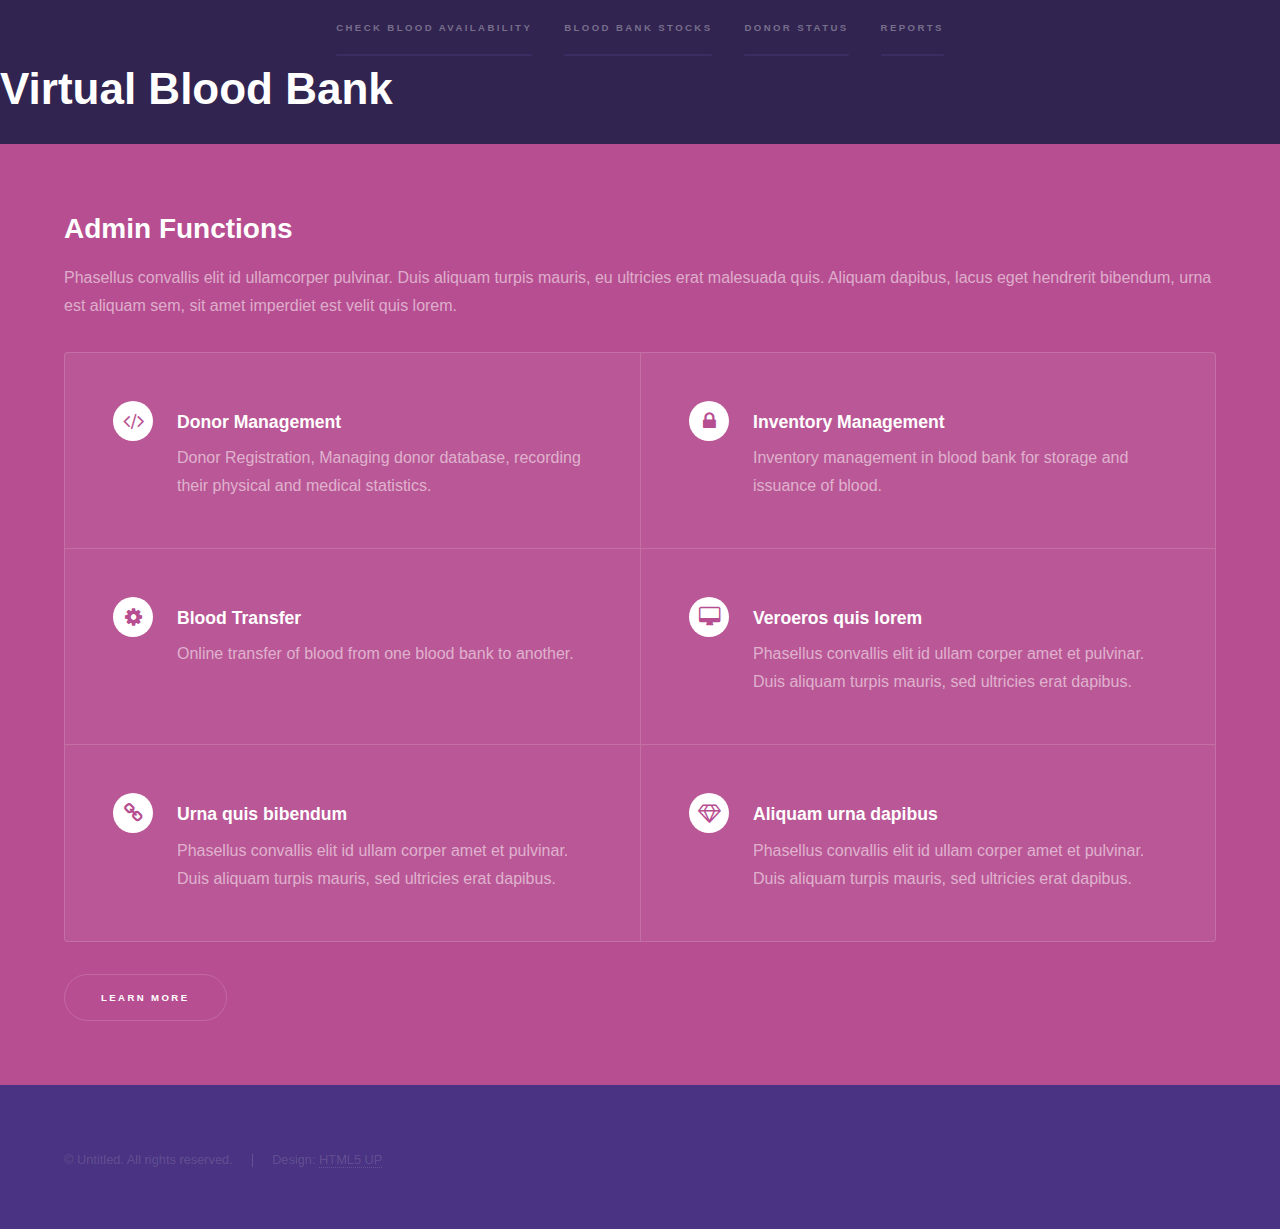
==== adminindex.html @ 49fe1537 "changes" ====
<!DOCTYPE HTML>

<html>
	<head>
		<title>VirtualBloodBank</title>
		<meta charset="utf-8" />
		<meta name="viewport" content="width=device-width, initial-scale=1" />
		<!--[if lte IE 8]><script src="assets/js/ie/html5shiv.js"></script><![endif]-->
		<link rel="stylesheet" href="assets/css/main.css" />
		<!--[if lte IE 9]><link rel="stylesheet" href="assets/css/ie9.css" /><![endif]-->
		<!--[if lte IE 8]><link rel="stylesheet" href="assets/css/ie8.css" /><![endif]-->
	</head>
	<body>

		<!-- Sidebar -->
			<section id="sidebar">
				<div class="inner">
					<nav>
						<ul>
							
							<li><a href="404">Check Blood Availability</a></li>
							<li><a href="404">Blood Bank Stocks</a></li>
							<li><a href="#three">Donor Status</a></li>
							<li><a href="#three">Reports</a></li>
						</ul>
					</nav>
				</div>
			</section>

		<!-- Wrapper -->

			<div id="wrapper">
					
						<div class="inner">

							<h1>Virtual Blood Bank</h1>
						</div>
					

				<!-- Two -->
					<section id="two" class="wrapper style3 fade-up">
						<div class="inner">
							<h2>Admin Functions</h2>
							<p>Phasellus convallis elit id ullamcorper pulvinar. Duis aliquam turpis mauris, eu ultricies erat malesuada quis. Aliquam dapibus, lacus eget hendrerit bibendum, urna est aliquam sem, sit amet imperdiet est velit quis lorem.</p>
							<div class="features">
								<section>
									<span class="icon major fa-code"></span>
									<h3>Donor Management</h3>
									<p>Donor Registration, Managing donor database, recording their physical and medical statistics.</p>
								</section>
								<section>
									<span class="icon major fa-lock"></span>
									<h3>Inventory Management</h3>
									<p> Inventory management in blood bank for storage and issuance of blood.</p>
								</section>
								<section>
									<span class="icon major fa-cog"></span>
									<h3>Blood Transfer</h3>
									<p>Online transfer of blood from one blood bank to another.</p>
								</section>
								<section>
									<span class="icon major fa-desktop"></span>
									<h3>Veroeros quis lorem</h3>
									<p>Phasellus convallis elit id ullam corper amet et pulvinar. Duis aliquam turpis mauris, sed ultricies erat dapibus.</p>
								</section>
								<section>
									<span class="icon major fa-chain"></span>
									<h3>Urna quis bibendum</h3>
									<p>Phasellus convallis elit id ullam corper amet et pulvinar. Duis aliquam turpis mauris, sed ultricies erat dapibus.</p>
								</section>
								<section>
									<span class="icon major fa-diamond"></span>
									<h3>Aliquam urna dapibus</h3>
									<p>Phasellus convallis elit id ullam corper amet et pulvinar. Duis aliquam turpis mauris, sed ultricies erat dapibus.</p>
								</section>
							</div>
							<ul class="actions">
								<li><a href="#" class="button">Learn more</a></li>
							</ul>
						</div>
					</section>


		<!-- Footer -->
			<footer id="footer" class="wrapper style1-alt">
				<div class="inner">
					<ul class="menu">
						<li>&copy; Untitled. All rights reserved.</li><li>Design: <a href="http://html5up.net">HTML5 UP</a></li>
					</ul>
				</div>
			</footer>

		<!-- Scripts -->
			<script src="assets/js/jquery.min.js"></script>
			<script src="assets/js/jquery.scrollex.min.js"></script>
			<script src="assets/js/jquery.scrolly.min.js"></script>
			<script src="assets/js/skel.min.js"></script>
			<script src="assets/js/util.js"></script>
			<!--[if lte IE 8]><script src="assets/js/ie/respond.min.js"></script><![endif]-->
			<script src="assets/js/main.js"></script>

	</body>
</html>
---- assets/css/main.css ----
@import url(font-awesome.min.css);

/*
	Hyperspace by HTML5 UP
	html5up.net | @n33co
	Free for personal and commercial use under the CCA 3.0 license (html5up.net/license)
*/

/* Reset */

	html, body, div, span, applet, object, iframe, h1, h2, h3, h4, h5, h6, p, blockquote, pre, a, abbr, acronym, address, big, cite, code, del, dfn, em, img, ins, kbd, q, s, samp, small, strike, strong, sub, sup, tt, var, b, u, i, center, dl, dt, dd, ol, ul, li, fieldset, form, label, legend, table, caption, tbody, tfoot, thead, tr, th, td, article, aside, canvas, details, embed, figure, figcaption, footer, header, hgroup, menu, nav, output, ruby, section, summary, time, mark, audio, video {
		margin: 0;
		padding: 0;
		border: 0;
		font-size: 100%;
		font: inherit;
		vertical-align: baseline;
	}

	article, aside, details, figcaption, figure, footer, header, hgroup, menu, nav, section {
		display: block;
	}

	body {
		line-height: 1;
	}

	ol, ul {
		list-style: none;
	}

	blockquote, q {
		quotes: none;
	}

	blockquote:before, blockquote:after, q:before, q:after {
		content: '';
		content: none;
	}

	table {
		border-collapse: collapse;
		border-spacing: 0;
	}

	body {
		-webkit-text-size-adjust: none;
	}

/* Box Model */

	*, *:before, *:after {
		-moz-box-sizing: border-box;
		-webkit-box-sizing: border-box;
		box-sizing: border-box;
	}

/* Grid */

	.row {
		border-bottom: solid 1px transparent;
		-moz-box-sizing: border-box;
		-webkit-box-sizing: border-box;
		box-sizing: border-box;
	}

	.row > * {
		float: left;
		-moz-box-sizing: border-box;
		-webkit-box-sizing: border-box;
		box-sizing: border-box;
	}

	.row:after, .row:before {
		content: '';
		display: block;
		clear: both;
		height: 0;
	}

	.row.uniform > * > :first-child {
		margin-top: 0;
	}

	.row.uniform > * > :last-child {
		margin-bottom: 0;
	}

	.row.\30 \25 > * {
		padding: 0 0 0 0em;
	}

	.row.\30 \25 {
		margin: 0 0 -1px 0em;
	}

	.row.uniform.\30 \25 > * {
		padding: 0em 0 0 0em;
	}

	.row.uniform.\30 \25 {
		margin: 0em 0 -1px 0em;
	}

	.row > * {
		padding: 0 0 0 1.5em;
	}

	.row {
		margin: 0 0 -1px -1.5em;
	}

	.row.uniform > * {
		padding: 1.5em 0 0 1.5em;
	}

	.row.uniform {
		margin: -1.5em 0 -1px -1.5em;
	}

	.row.\32 00\25 > * {
		padding: 0 0 0 3em;
	}

	.row.\32 00\25 {
		margin: 0 0 -1px -3em;
	}

	.row.uniform.\32 00\25 > * {
		padding: 3em 0 0 3em;
	}

	.row.uniform.\32 00\25 {
		margin: -3em 0 -1px -3em;
	}

	.row.\31 50\25 > * {
		padding: 0 0 0 2.25em;
	}

	.row.\31 50\25 {
		margin: 0 0 -1px -2.25em;
	}

	.row.uniform.\31 50\25 > * {
		padding: 2.25em 0 0 2.25em;
	}

	.row.uniform.\31 50\25 {
		margin: -2.25em 0 -1px -2.25em;
	}

	.row.\35 0\25 > * {
		padding: 0 0 0 0.75em;
	}

	.row.\35 0\25 {
		margin: 0 0 -1px -0.75em;
	}

	.row.uniform.\35 0\25 > * {
		padding: 0.75em 0 0 0.75em;
	}

	.row.uniform.\35 0\25 {
		margin: -0.75em 0 -1px -0.75em;
	}

	.row.\32 5\25 > * {
		padding: 0 0 0 0.375em;
	}

	.row.\32 5\25 {
		margin: 0 0 -1px -0.375em;
	}

	.row.uniform.\32 5\25 > * {
		padding: 0.375em 0 0 0.375em;
	}

	.row.uniform.\32 5\25 {
		margin: -0.375em 0 -1px -0.375em;
	}

	.\31 2u, .\31 2u\24 {
		width: 100%;
		clear: none;
		margin-left: 0;
	}

	.\31 1u, .\31 1u\24 {
		width: 91.6666666667%;
		clear: none;
		margin-left: 0;
	}

	.\31 0u, .\31 0u\24 {
		width: 83.3333333333%;
		clear: none;
		margin-left: 0;
	}

	.\39 u, .\39 u\24 {
		width: 75%;
		clear: none;
		margin-left: 0;
	}

	.\38 u, .\38 u\24 {
		width: 66.6666666667%;
		clear: none;
		margin-left: 0;
	}

	.\37 u, .\37 u\24 {
		width: 58.3333333333%;
		clear: none;
		margin-left: 0;
	}

	.\36 u, .\36 u\24 {
		width: 50%;
		clear: none;
		margin-left: 0;
	}

	.\35 u, .\35 u\24 {
		width: 41.6666666667%;
		clear: none;
		margin-left: 0;
	}

	.\34 u, .\34 u\24 {
		width: 33.3333333333%;
		clear: none;
		margin-left: 0;
	}

	.\33 u, .\33 u\24 {
		width: 25%;
		clear: none;
		margin-left: 0;
	}

	.\32 u, .\32 u\24 {
		width: 16.6666666667%;
		clear: none;
		margin-left: 0;
	}

	.\31 u, .\31 u\24 {
		width: 8.3333333333%;
		clear: none;
		margin-left: 0;
	}

	.\31 2u\24 + *,
	.\31 1u\24 + *,
	.\31 0u\24 + *,
	.\39 u\24 + *,
	.\38 u\24 + *,
	.\37 u\24 + *,
	.\36 u\24 + *,
	.\35 u\24 + *,
	.\34 u\24 + *,
	.\33 u\24 + *,
	.\32 u\24 + *,
	.\31 u\24 + * {
		clear: left;
	}

	.\-11u {
		margin-left: 91.66667%;
	}

	.\-10u {
		margin-left: 83.33333%;
	}

	.\-9u {
		margin-left: 75%;
	}

	.\-8u {
		margin-left: 66.66667%;
	}

	.\-7u {
		margin-left: 58.33333%;
	}

	.\-6u {
		margin-left: 50%;
	}

	.\-5u {
		margin-left: 41.66667%;
	}

	.\-4u {
		margin-left: 33.33333%;
	}

	.\-3u {
		margin-left: 25%;
	}

	.\-2u {
		margin-left: 16.66667%;
	}

	.\-1u {
		margin-left: 8.33333%;
	}

	@media screen and (max-width: 1680px) {

		.row > * {
			padding: 0 0 0 1.5em;
		}

		.row {
			margin: 0 0 -1px -1.5em;
		}

		.row.uniform > * {
			padding: 1.5em 0 0 1.5em;
		}

		.row.uniform {
			margin: -1.5em 0 -1px -1.5em;
		}

		.row.\32 00\25 > * {
			padding: 0 0 0 3em;
		}

		.row.\32 00\25 {
			margin: 0 0 -1px -3em;
		}

		.row.uniform.\32 00\25 > * {
			padding: 3em 0 0 3em;
		}

		.row.uniform.\32 00\25 {
			margin: -3em 0 -1px -3em;
		}

		.row.\31 50\25 > * {
			padding: 0 0 0 2.25em;
		}

		.row.\31 50\25 {
			margin: 0 0 -1px -2.25em;
		}

		.row.uniform.\31 50\25 > * {
			padding: 2.25em 0 0 2.25em;
		}

		.row.uniform.\31 50\25 {
			margin: -2.25em 0 -1px -2.25em;
		}

		.row.\35 0\25 > * {
			padding: 0 0 0 0.75em;
		}

		.row.\35 0\25 {
			margin: 0 0 -1px -0.75em;
		}

		.row.uniform.\35 0\25 > * {
			padding: 0.75em 0 0 0.75em;
		}

		.row.uniform.\35 0\25 {
			margin: -0.75em 0 -1px -0.75em;
		}

		.row.\32 5\25 > * {
			padding: 0 0 0 0.375em;
		}

		.row.\32 5\25 {
			margin: 0 0 -1px -0.375em;
		}

		.row.uniform.\32 5\25 > * {
			padding: 0.375em 0 0 0.375em;
		}

		.row.uniform.\32 5\25 {
			margin: -0.375em 0 -1px -0.375em;
		}

		.\31 2u\28xlarge\29, .\31 2u\24\28xlarge\29 {
			width: 100%;
			clear: none;
			margin-left: 0;
		}

		.\31 1u\28xlarge\29, .\31 1u\24\28xlarge\29 {
			width: 91.6666666667%;
			clear: none;
			margin-left: 0;
		}

		.\31 0u\28xlarge\29, .\31 0u\24\28xlarge\29 {
			width: 83.3333333333%;
			clear: none;
			margin-left: 0;
		}

		.\39 u\28xlarge\29, .\39 u\24\28xlarge\29 {
			width: 75%;
			clear: none;
			margin-left: 0;
		}

		.\38 u\28xlarge\29, .\38 u\24\28xlarge\29 {
			width: 66.6666666667%;
			clear: none;
			margin-left: 0;
		}

		.\37 u\28xlarge\29, .\37 u\24\28xlarge\29 {
			width: 58.3333333333%;
			clear: none;
			margin-left: 0;
		}

		.\36 u\28xlarge\29, .\36 u\24\28xlarge\29 {
			width: 50%;
			clear: none;
			margin-left: 0;
		}

		.\35 u\28xlarge\29, .\35 u\24\28xlarge\29 {
			width: 41.6666666667%;
			clear: none;
			margin-left: 0;
		}

		.\34 u\28xlarge\29, .\34 u\24\28xlarge\29 {
			width: 33.3333333333%;
			clear: none;
			margin-left: 0;
		}

		.\33 u\28xlarge\29, .\33 u\24\28xlarge\29 {
			width: 25%;
			clear: none;
			margin-left: 0;
		}

		.\32 u\28xlarge\29, .\32 u\24\28xlarge\29 {
			width: 16.6666666667%;
			clear: none;
			margin-left: 0;
		}

		.\31 u\28xlarge\29, .\31 u\24\28xlarge\29 {
			width: 8.3333333333%;
			clear: none;
			margin-left: 0;
		}

		.\31 2u\24\28xlarge\29 + *,
		.\31 1u\24\28xlarge\29 + *,
		.\31 0u\24\28xlarge\29 + *,
		.\39 u\24\28xlarge\29 + *,
		.\38 u\24\28xlarge\29 + *,
		.\37 u\24\28xlarge\29 + *,
		.\36 u\24\28xlarge\29 + *,
		.\35 u\24\28xlarge\29 + *,
		.\34 u\24\28xlarge\29 + *,
		.\33 u\24\28xlarge\29 + *,
		.\32 u\24\28xlarge\29 + *,
		.\31 u\24\28xlarge\29 + * {
			clear: left;
		}

		.\-11u\28xlarge\29 {
			margin-left: 91.66667%;
		}

		.\-10u\28xlarge\29 {
			margin-left: 83.33333%;
		}

		.\-9u\28xlarge\29 {
			margin-left: 75%;
		}

		.\-8u\28xlarge\29 {
			margin-left: 66.66667%;
		}

		.\-7u\28xlarge\29 {
			margin-left: 58.33333%;
		}

		.\-6u\28xlarge\29 {
			margin-left: 50%;
		}

		.\-5u\28xlarge\29 {
			margin-left: 41.66667%;
		}

		.\-4u\28xlarge\29 {
			margin-left: 33.33333%;
		}

		.\-3u\28xlarge\29 {
			margin-left: 25%;
		}

		.\-2u\28xlarge\29 {
			margin-left: 16.66667%;
		}

		.\-1u\28xlarge\29 {
			margin-left: 8.33333%;
		}

	}

	@media screen and (max-width: 1280px) {

		.row > * {
			padding: 0 0 0 1.5em;
		}

		.row {
			margin: 0 0 -1px -1.5em;
		}

		.row.uniform > * {
			padding: 1.5em 0 0 1.5em;
		}

		.row.uniform {
			margin: -1.5em 0 -1px -1.5em;
		}

		.row.\32 00\25 > * {
			padding: 0 0 0 3em;
		}

		.row.\32 00\25 {
			margin: 0 0 -1px -3em;
		}

		.row.uniform.\32 00\25 > * {
			padding: 3em 0 0 3em;
		}

		.row.uniform.\32 00\25 {
			margin: -3em 0 -1px -3em;
		}

		.row.\31 50\25 > * {
			padding: 0 0 0 2.25em;
		}

		.row.\31 50\25 {
			margin: 0 0 -1px -2.25em;
		}

		.row.uniform.\31 50\25 > * {
			padding: 2.25em 0 0 2.25em;
		}

		.row.uniform.\31 50\25 {
			margin: -2.25em 0 -1px -2.25em;
		}

		.row.\35 0\25 > * {
			padding: 0 0 0 0.75em;
		}

		.row.\35 0\25 {
			margin: 0 0 -1px -0.75em;
		}

		.row.uniform.\35 0\25 > * {
			padding: 0.75em 0 0 0.75em;
		}

		.row.uniform.\35 0\25 {
			margin: -0.75em 0 -1px -0.75em;
		}

		.row.\32 5\25 > * {
			padding: 0 0 0 0.375em;
		}

		.row.\32 5\25 {
			margin: 0 0 -1px -0.375em;
		}

		.row.uniform.\32 5\25 > * {
			padding: 0.375em 0 0 0.375em;
		}

		.row.uniform.\32 5\25 {
			margin: -0.375em 0 -1px -0.375em;
		}

		.\31 2u\28large\29, .\31 2u\24\28large\29 {
			width: 100%;
			clear: none;
			margin-left: 0;
		}

		.\31 1u\28large\29, .\31 1u\24\28large\29 {
			width: 91.6666666667%;
			clear: none;
			margin-left: 0;
		}

		.\31 0u\28large\29, .\31 0u\24\28large\29 {
			width: 83.3333333333%;
			clear: none;
			margin-left: 0;
		}

		.\39 u\28large\29, .\39 u\24\28large\29 {
			width: 75%;
			clear: none;
			margin-left: 0;
		}

		.\38 u\28large\29, .\38 u\24\28large\29 {
			width: 66.6666666667%;
			clear: none;
			margin-left: 0;
		}

		.\37 u\28large\29, .\37 u\24\28large\29 {
			width: 58.3333333333%;
			clear: none;
			margin-left: 0;
		}

		.\36 u\28large\29, .\36 u\24\28large\29 {
			width: 50%;
			clear: none;
			margin-left: 0;
		}

		.\35 u\28large\29, .\35 u\24\28large\29 {
			width: 41.6666666667%;
			clear: none;
			margin-left: 0;
		}

		.\34 u\28large\29, .\34 u\24\28large\29 {
			width: 33.3333333333%;
			clear: none;
			margin-left: 0;
		}

		.\33 u\28large\29, .\33 u\24\28large\29 {
			width: 25%;
			clear: none;
			margin-left: 0;
		}

		.\32 u\28large\29, .\32 u\24\28large\29 {
			width: 16.6666666667%;
			clear: none;
			margin-left: 0;
		}

		.\31 u\28large\29, .\31 u\24\28large\29 {
			width: 8.3333333333%;
			clear: none;
			margin-left: 0;
		}

		.\31 2u\24\28large\29 + *,
		.\31 1u\24\28large\29 + *,
		.\31 0u\24\28large\29 + *,
		.\39 u\24\28large\29 + *,
		.\38 u\24\28large\29 + *,
		.\37 u\24\28large\29 + *,
		.\36 u\24\28large\29 + *,
		.\35 u\24\28large\29 + *,
		.\34 u\24\28large\29 + *,
		.\33 u\24\28large\29 + *,
		.\32 u\24\28large\29 + *,
		.\31 u\24\28large\29 + * {
			clear: left;
		}

		.\-11u\28large\29 {
			margin-left: 91.66667%;
		}

		.\-10u\28large\29 {
			margin-left: 83.33333%;
		}

		.\-9u\28large\29 {
			margin-left: 75%;
		}

		.\-8u\28large\29 {
			margin-left: 66.66667%;
		}

		.\-7u\28large\29 {
			margin-left: 58.33333%;
		}

		.\-6u\28large\29 {
			margin-left: 50%;
		}

		.\-5u\28large\29 {
			margin-left: 41.66667%;
		}

		.\-4u\28large\29 {
			margin-left: 33.33333%;
		}

		.\-3u\28large\29 {
			margin-left: 25%;
		}

		.\-2u\28large\29 {
			margin-left: 16.66667%;
		}

		.\-1u\28large\29 {
			margin-left: 8.33333%;
		}

	}

	@media screen and (max-width: 980px) {

		.row > * {
			padding: 0 0 0 1.5em;
		}

		.row {
			margin: 0 0 -1px -1.5em;
		}

		.row.uniform > * {
			padding: 1.5em 0 0 1.5em;
		}

		.row.uniform {
			margin: -1.5em 0 -1px -1.5em;
		}

		.row.\32 00\25 > * {
			padding: 0 0 0 3em;
		}

		.row.\32 00\25 {
			margin: 0 0 -1px -3em;
		}

		.row.uniform.\32 00\25 > * {
			padding: 3em 0 0 3em;
		}

		.row.uniform.\32 00\25 {
			margin: -3em 0 -1px -3em;
		}

		.row.\31 50\25 > * {
			padding: 0 0 0 2.25em;
		}

		.row.\31 50\25 {
			margin: 0 0 -1px -2.25em;
		}

		.row.uniform.\31 50\25 > * {
			padding: 2.25em 0 0 2.25em;
		}

		.row.uniform.\31 50\25 {
			margin: -2.25em 0 -1px -2.25em;
		}

		.row.\35 0\25 > * {
			padding: 0 0 0 0.75em;
		}

		.row.\35 0\25 {
			margin: 0 0 -1px -0.75em;
		}

		.row.uniform.\35 0\25 > * {
			padding: 0.75em 0 0 0.75em;
		}

		.row.uniform.\35 0\25 {
			margin: -0.75em 0 -1px -0.75em;
		}

		.row.\32 5\25 > * {
			padding: 0 0 0 0.375em;
		}

		.row.\32 5\25 {
			margin: 0 0 -1px -0.375em;
		}

		.row.uniform.\32 5\25 > * {
			padding: 0.375em 0 0 0.375em;
		}

		.row.uniform.\32 5\25 {
			margin: -0.375em 0 -1px -0.375em;
		}

		.\31 2u\28medium\29, .\31 2u\24\28medium\29 {
			width: 100%;
			clear: none;
			margin-left: 0;
		}

		.\31 1u\28medium\29, .\31 1u\24\28medium\29 {
			width: 91.6666666667%;
			clear: none;
			margin-left: 0;
		}

		.\31 0u\28medium\29, .\31 0u\24\28medium\29 {
			width: 83.3333333333%;
			clear: none;
			margin-left: 0;
		}

		.\39 u\28medium\29, .\39 u\24\28medium\29 {
			width: 75%;
			clear: none;
			margin-left: 0;
		}

		.\38 u\28medium\29, .\38 u\24\28medium\29 {
			width: 66.6666666667%;
			clear: none;
			margin-left: 0;
		}

		.\37 u\28medium\29, .\37 u\24\28medium\29 {
			width: 58.3333333333%;
			clear: none;
			margin-left: 0;
		}

		.\36 u\28medium\29, .\36 u\24\28medium\29 {
			width: 50%;
			clear: none;
			margin-left: 0;
		}

		.\35 u\28medium\29, .\35 u\24\28medium\29 {
			width: 41.6666666667%;
			clear: none;
			margin-left: 0;
		}

		.\34 u\28medium\29, .\34 u\24\28medium\29 {
			width: 33.3333333333%;
			clear: none;
			margin-left: 0;
		}

		.\33 u\28medium\29, .\33 u\24\28medium\29 {
			width: 25%;
			clear: none;
			margin-left: 0;
		}

		.\32 u\28medium\29, .\32 u\24\28medium\29 {
			width: 16.6666666667%;
			clear: none;
			margin-left: 0;
		}

		.\31 u\28medium\29, .\31 u\24\28medium\29 {
			width: 8.3333333333%;
			clear: none;
			margin-left: 0;
		}

		.\31 2u\24\28medium\29 + *,
		.\31 1u\24\28medium\29 + *,
		.\31 0u\24\28medium\29 + *,
		.\39 u\24\28medium\29 + *,
		.\38 u\24\28medium\29 + *,
		.\37 u\24\28medium\29 + *,
		.\36 u\24\28medium\29 + *,
		.\35 u\24\28medium\29 + *,
		.\34 u\24\28medium\29 + *,
		.\33 u\24\28medium\29 + *,
		.\32 u\24\28medium\29 + *,
		.\31 u\24\28medium\29 + * {
			clear: left;
		}

		.\-11u\28medium\29 {
			margin-left: 91.66667%;
		}

		.\-10u\28medium\29 {
			margin-left: 83.33333%;
		}

		.\-9u\28medium\29 {
			margin-left: 75%;
		}

		.\-8u\28medium\29 {
			margin-left: 66.66667%;
		}

		.\-7u\28medium\29 {
			margin-left: 58.33333%;
		}

		.\-6u\28medium\29 {
			margin-left: 50%;
		}

		.\-5u\28medium\29 {
			margin-left: 41.66667%;
		}

		.\-4u\28medium\29 {
			margin-left: 33.33333%;
		}

		.\-3u\28medium\29 {
			margin-left: 25%;
		}

		.\-2u\28medium\29 {
			margin-left: 16.66667%;
		}

		.\-1u\28medium\29 {
			margin-left: 8.33333%;
		}

	}

	@media screen and (max-width: 736px) {

		.row > * {
			padding: 0 0 0 1.5em;
		}

		.row {
			margin: 0 0 -1px -1.5em;
		}

		.row.uniform > * {
			padding: 1.5em 0 0 1.5em;
		}

		.row.uniform {
			margin: -1.5em 0 -1px -1.5em;
		}

		.row.\32 00\25 > * {
			padding: 0 0 0 3em;
		}

		.row.\32 00\25 {
			margin: 0 0 -1px -3em;
		}

		.row.uniform.\32 00\25 > * {
			padding: 3em 0 0 3em;
		}

		.row.uniform.\32 00\25 {
			margin: -3em 0 -1px -3em;
		}

		.row.\31 50\25 > * {
			padding: 0 0 0 2.25em;
		}

		.row.\31 50\25 {
			margin: 0 0 -1px -2.25em;
		}

		.row.uniform.\31 50\25 > * {
			padding: 2.25em 0 0 2.25em;
		}

		.row.uniform.\31 50\25 {
			margin: -2.25em 0 -1px -2.25em;
		}

		.row.\35 0\25 > * {
			padding: 0 0 0 0.75em;
		}

		.row.\35 0\25 {
			margin: 0 0 -1px -0.75em;
		}

		.row.uniform.\35 0\25 > * {
			padding: 0.75em 0 0 0.75em;
		}

		.row.uniform.\35 0\25 {
			margin: -0.75em 0 -1px -0.75em;
		}

		.row.\32 5\25 > * {
			padding: 0 0 0 0.375em;
		}

		.row.\32 5\25 {
			margin: 0 0 -1px -0.375em;
		}

		.row.uniform.\32 5\25 > * {
			padding: 0.375em 0 0 0.375em;
		}

		.row.uniform.\32 5\25 {
			margin: -0.375em 0 -1px -0.375em;
		}

		.\31 2u\28small\29, .\31 2u\24\28small\29 {
			width: 100%;
			clear: none;
			margin-left: 0;
		}

		.\31 1u\28small\29, .\31 1u\24\28small\29 {
			width: 91.6666666667%;
			clear: none;
			margin-left: 0;
		}

		.\31 0u\28small\29, .\31 0u\24\28small\29 {
			width: 83.3333333333%;
			clear: none;
			margin-left: 0;
		}

		.\39 u\28small\29, .\39 u\24\28small\29 {
			width: 75%;
			clear: none;
			margin-left: 0;
		}

		.\38 u\28small\29, .\38 u\24\28small\29 {
			width: 66.6666666667%;
			clear: none;
			margin-left: 0;
		}

		.\37 u\28small\29, .\37 u\24\28small\29 {
			width: 58.3333333333%;
			clear: none;
			margin-left: 0;
		}

		.\36 u\28small\29, .\36 u\24\28small\29 {
			width: 50%;
			clear: none;
			margin-left: 0;
		}

		.\35 u\28small\29, .\35 u\24\28small\29 {
			width: 41.6666666667%;
			clear: none;
			margin-left: 0;
		}

		.\34 u\28small\29, .\34 u\24\28small\29 {
			width: 33.3333333333%;
			clear: none;
			margin-left: 0;
		}

		.\33 u\28small\29, .\33 u\24\28small\29 {
			width: 25%;
			clear: none;
			margin-left: 0;
		}

		.\32 u\28small\29, .\32 u\24\28small\29 {
			width: 16.6666666667%;
			clear: none;
			margin-left: 0;
		}

		.\31 u\28small\29, .\31 u\24\28small\29 {
			width: 8.3333333333%;
			clear: none;
			margin-left: 0;
		}

		.\31 2u\24\28small\29 + *,
		.\31 1u\24\28small\29 + *,
		.\31 0u\24\28small\29 + *,
		.\39 u\24\28small\29 + *,
		.\38 u\24\28small\29 + *,
		.\37 u\24\28small\29 + *,
		.\36 u\24\28small\29 + *,
		.\35 u\24\28small\29 + *,
		.\34 u\24\28small\29 + *,
		.\33 u\24\28small\29 + *,
		.\32 u\24\28small\29 + *,
		.\31 u\24\28small\29 + * {
			clear: left;
		}

		.\-11u\28small\29 {
			margin-left: 91.66667%;
		}

		.\-10u\28small\29 {
			margin-left: 83.33333%;
		}

		.\-9u\28small\29 {
			margin-left: 75%;
		}

		.\-8u\28small\29 {
			margin-left: 66.66667%;
		}

		.\-7u\28small\29 {
			margin-left: 58.33333%;
		}

		.\-6u\28small\29 {
			margin-left: 50%;
		}

		.\-5u\28small\29 {
			margin-left: 41.66667%;
		}

		.\-4u\28small\29 {
			margin-left: 33.33333%;
		}

		.\-3u\28small\29 {
			margin-left: 25%;
		}

		.\-2u\28small\29 {
			margin-left: 16.66667%;
		}

		.\-1u\28small\29 {
			margin-left: 8.33333%;
		}

	}

	@media screen and (max-width: 480px) {

		.row > * {
			padding: 0 0 0 1.5em;
		}

		.row {
			margin: 0 0 -1px -1.5em;
		}

		.row.uniform > * {
			padding: 1.5em 0 0 1.5em;
		}

		.row.uniform {
			margin: -1.5em 0 -1px -1.5em;
		}

		.row.\32 00\25 > * {
			padding: 0 0 0 3em;
		}

		.row.\32 00\25 {
			margin: 0 0 -1px -3em;
		}

		.row.uniform.\32 00\25 > * {
			padding: 3em 0 0 3em;
		}

		.row.uniform.\32 00\25 {
			margin: -3em 0 -1px -3em;
		}

		.row.\31 50\25 > * {
			padding: 0 0 0 2.25em;
		}

		.row.\31 50\25 {
			margin: 0 0 -1px -2.25em;
		}

		.row.uniform.\31 50\25 > * {
			padding: 2.25em 0 0 2.25em;
		}

		.row.uniform.\31 50\25 {
			margin: -2.25em 0 -1px -2.25em;
		}

		.row.\35 0\25 > * {
			padding: 0 0 0 0.75em;
		}

		.row.\35 0\25 {
			margin: 0 0 -1px -0.75em;
		}

		.row.uniform.\35 0\25 > * {
			padding: 0.75em 0 0 0.75em;
		}

		.row.uniform.\35 0\25 {
			margin: -0.75em 0 -1px -0.75em;
		}

		.row.\32 5\25 > * {
			padding: 0 0 0 0.375em;
		}

		.row.\32 5\25 {
			margin: 0 0 -1px -0.375em;
		}

		.row.uniform.\32 5\25 > * {
			padding: 0.375em 0 0 0.375em;
		}

		.row.uniform.\32 5\25 {
			margin: -0.375em 0 -1px -0.375em;
		}

		.\31 2u\28xsmall\29, .\31 2u\24\28xsmall\29 {
			width: 100%;
			clear: none;
			margin-left: 0;
		}

		.\31 1u\28xsmall\29, .\31 1u\24\28xsmall\29 {
			width: 91.6666666667%;
			clear: none;
			margin-left: 0;
		}

		.\31 0u\28xsmall\29, .\31 0u\24\28xsmall\29 {
			width: 83.3333333333%;
			clear: none;
			margin-left: 0;
		}

		.\39 u\28xsmall\29, .\39 u\24\28xsmall\29 {
			width: 75%;
			clear: none;
			margin-left: 0;
		}

		.\38 u\28xsmall\29, .\38 u\24\28xsmall\29 {
			width: 66.6666666667%;
			clear: none;
			margin-left: 0;
		}

		.\37 u\28xsmall\29, .\37 u\24\28xsmall\29 {
			width: 58.3333333333%;
			clear: none;
			margin-left: 0;
		}

		.\36 u\28xsmall\29, .\36 u\24\28xsmall\29 {
			width: 50%;
			clear: none;
			margin-left: 0;
		}

		.\35 u\28xsmall\29, .\35 u\24\28xsmall\29 {
			width: 41.6666666667%;
			clear: none;
			margin-left: 0;
		}

		.\34 u\28xsmall\29, .\34 u\24\28xsmall\29 {
			width: 33.3333333333%;
			clear: none;
			margin-left: 0;
		}

		.\33 u\28xsmall\29, .\33 u\24\28xsmall\29 {
			width: 25%;
			clear: none;
			margin-left: 0;
		}

		.\32 u\28xsmall\29, .\32 u\24\28xsmall\29 {
			width: 16.6666666667%;
			clear: none;
			margin-left: 0;
		}

		.\31 u\28xsmall\29, .\31 u\24\28xsmall\29 {
			width: 8.3333333333%;
			clear: none;
			margin-left: 0;
		}

		.\31 2u\24\28xsmall\29 + *,
		.\31 1u\24\28xsmall\29 + *,
		.\31 0u\24\28xsmall\29 + *,
		.\39 u\24\28xsmall\29 + *,
		.\38 u\24\28xsmall\29 + *,
		.\37 u\24\28xsmall\29 + *,
		.\36 u\24\28xsmall\29 + *,
		.\35 u\24\28xsmall\29 + *,
		.\34 u\24\28xsmall\29 + *,
		.\33 u\24\28xsmall\29 + *,
		.\32 u\24\28xsmall\29 + *,
		.\31 u\24\28xsmall\29 + * {
			clear: left;
		}

		.\-11u\28xsmall\29 {
			margin-left: 91.66667%;
		}

		.\-10u\28xsmall\29 {
			margin-left: 83.33333%;
		}

		.\-9u\28xsmall\29 {
			margin-left: 75%;
		}

		.\-8u\28xsmall\29 {
			margin-left: 66.66667%;
		}

		.\-7u\28xsmall\29 {
			margin-left: 58.33333%;
		}

		.\-6u\28xsmall\29 {
			margin-left: 50%;
		}

		.\-5u\28xsmall\29 {
			margin-left: 41.66667%;
		}

		.\-4u\28xsmall\29 {
			margin-left: 33.33333%;
		}

		.\-3u\28xsmall\29 {
			margin-left: 25%;
		}

		.\-2u\28xsmall\29 {
			margin-left: 16.66667%;
		}

		.\-1u\28xsmall\29 {
			margin-left: 8.33333%;
		}

	}

	@media screen and (max-width: 360px) {

		.row > * {
			padding: 0 0 0 1.5em;
		}

		.row {
			margin: 0 0 -1px -1.5em;
		}

		.row.uniform > * {
			padding: 1.5em 0 0 1.5em;
		}

		.row.uniform {
			margin: -1.5em 0 -1px -1.5em;
		}

		.row.\32 00\25 > * {
			padding: 0 0 0 3em;
		}

		.row.\32 00\25 {
			margin: 0 0 -1px -3em;
		}

		.row.uniform.\32 00\25 > * {
			padding: 3em 0 0 3em;
		}

		.row.uniform.\32 00\25 {
			margin: -3em 0 -1px -3em;
		}

		.row.\31 50\25 > * {
			padding: 0 0 0 2.25em;
		}

		.row.\31 50\25 {
			margin: 0 0 -1px -2.25em;
		}

		.row.uniform.\31 50\25 > * {
			padding: 2.25em 0 0 2.25em;
		}

		.row.uniform.\31 50\25 {
			margin: -2.25em 0 -1px -2.25em;
		}

		.row.\35 0\25 > * {
			padding: 0 0 0 0.75em;
		}

		.row.\35 0\25 {
			margin: 0 0 -1px -0.75em;
		}

		.row.uniform.\35 0\25 > * {
			padding: 0.75em 0 0 0.75em;
		}

		.row.uniform.\35 0\25 {
			margin: -0.75em 0 -1px -0.75em;
		}

		.row.\32 5\25 > * {
			padding: 0 0 0 0.375em;
		}

		.row.\32 5\25 {
			margin: 0 0 -1px -0.375em;
		}

		.row.uniform.\32 5\25 > * {
			padding: 0.375em 0 0 0.375em;
		}

		.row.uniform.\32 5\25 {
			margin: -0.375em 0 -1px -0.375em;
		}

		.\31 2u\28xxsmall\29, .\31 2u\24\28xxsmall\29 {
			width: 100%;
			clear: none;
			margin-left: 0;
		}

		.\31 1u\28xxsmall\29, .\31 1u\24\28xxsmall\29 {
			width: 91.6666666667%;
			clear: none;
			margin-left: 0;
		}

		.\31 0u\28xxsmall\29, .\31 0u\24\28xxsmall\29 {
			width: 83.3333333333%;
			clear: none;
			margin-left: 0;
		}

		.\39 u\28xxsmall\29, .\39 u\24\28xxsmall\29 {
			width: 75%;
			clear: none;
			margin-left: 0;
		}

		.\38 u\28xxsmall\29, .\38 u\24\28xxsmall\29 {
			width: 66.6666666667%;
			clear: none;
			margin-left: 0;
		}

		.\37 u\28xxsmall\29, .\37 u\24\28xxsmall\29 {
			width: 58.3333333333%;
			clear: none;
			margin-left: 0;
		}

		.\36 u\28xxsmall\29, .\36 u\24\28xxsmall\29 {
			width: 50%;
			clear: none;
			margin-left: 0;
		}

		.\35 u\28xxsmall\29, .\35 u\24\28xxsmall\29 {
			width: 41.6666666667%;
			clear: none;
			margin-left: 0;
		}

		.\34 u\28xxsmall\29, .\34 u\24\28xxsmall\29 {
			width: 33.3333333333%;
			clear: none;
			margin-left: 0;
		}

		.\33 u\28xxsmall\29, .\33 u\24\28xxsmall\29 {
			width: 25%;
			clear: none;
			margin-left: 0;
		}

		.\32 u\28xxsmall\29, .\32 u\24\28xxsmall\29 {
			width: 16.6666666667%;
			clear: none;
			margin-left: 0;
		}

		.\31 u\28xxsmall\29, .\31 u\24\28xxsmall\29 {
			width: 8.3333333333%;
			clear: none;
			margin-left: 0;
		}

		.\31 2u\24\28xxsmall\29 + *,
		.\31 1u\24\28xxsmall\29 + *,
		.\31 0u\24\28xxsmall\29 + *,
		.\39 u\24\28xxsmall\29 + *,
		.\38 u\24\28xxsmall\29 + *,
		.\37 u\24\28xxsmall\29 + *,
		.\36 u\24\28xxsmall\29 + *,
		.\35 u\24\28xxsmall\29 + *,
		.\34 u\24\28xxsmall\29 + *,
		.\33 u\24\28xxsmall\29 + *,
		.\32 u\24\28xxsmall\29 + *,
		.\31 u\24\28xxsmall\29 + * {
			clear: left;
		}

		.\-11u\28xxsmall\29 {
			margin-left: 91.66667%;
		}

		.\-10u\28xxsmall\29 {
			margin-left: 83.33333%;
		}

		.\-9u\28xxsmall\29 {
			margin-left: 75%;
		}

		.\-8u\28xxsmall\29 {
			margin-left: 66.66667%;
		}

		.\-7u\28xxsmall\29 {
			margin-left: 58.33333%;
		}

		.\-6u\28xxsmall\29 {
			margin-left: 50%;
		}

		.\-5u\28xxsmall\29 {
			margin-left: 41.66667%;
		}

		.\-4u\28xxsmall\29 {
			margin-left: 33.33333%;
		}

		.\-3u\28xxsmall\29 {
			margin-left: 25%;
		}

		.\-2u\28xxsmall\29 {
			margin-left: 16.66667%;
		}

		.\-1u\28xxsmall\29 {
			margin-left: 8.33333%;
		}

	}

/* Basic */

	@-ms-viewport {
		width: device-width;
	}

	body {
		-ms-overflow-style: scrollbar;
	}

	@media screen and (max-width: 480px) {

		html, body {
			min-width: 320px;
		}

	}

	body {
		background: #312450;
	}

		body.is-loading *, body.is-loading *:before, body.is-loading *:after {
			-moz-animation: none !important;
			-webkit-animation: none !important;
			-ms-animation: none !important;
			animation: none !important;
			-moz-transition: none !important;
			-webkit-transition: none !important;
			-ms-transition: none !important;
			transition: none !important;
		}

/* Type */

	body, input, select, textarea {
		color: rgba(255, 255, 255, 0.55);
		font-family: Arial, Helvetica, sans-serif;
		font-size: 16.5pt;
		font-weight: normal;
		line-height: 1.75;
	}

		@media screen and (max-width: 1680px) {

			body, input, select, textarea {
				font-size: 13pt;
			}

		}

		@media screen and (max-width: 1280px) {

			body, input, select, textarea {
				font-size: 12pt;
			}

		}

		@media screen and (max-width: 360px) {

			body, input, select, textarea {
				font-size: 11pt;
			}

		}

	a {
		-moz-transition: color 0.2s ease, border-bottom-color 0.2s ease;
		-webkit-transition: color 0.2s ease, border-bottom-color 0.2s ease;
		-ms-transition: color 0.2s ease, border-bottom-color 0.2s ease;
		transition: color 0.2s ease, border-bottom-color 0.2s ease;
		border-bottom: dotted 1px rgba(255, 255, 255, 0.35);
		color: inherit;
		text-decoration: none;
	}

		a:hover {
			border-bottom-color: transparent;
			color: #ffffff;
		}

	strong, b {
		color: #ffffff;
		font-weight: bold;
	}

	em, i {
		font-style: italic;
	}

	p {
		margin: 0 0 2em 0;
	}

	h1, h2, h3, h4, h5, h6 {
		color: #ffffff;
		font-weight: bold;
		line-height: 1.5;
		margin: 0 0 0.5em 0;
	}

		h1 a, h2 a, h3 a, h4 a, h5 a, h6 a {
			color: inherit;
			text-decoration: none;
		}

	h1 {
		font-size: 2.75em;
	}

		h1.major {
			margin: 0 0 1.3em 0;
			position: relative;
			padding-bottom: 0.35em;
		}

			h1.major:after {
				background-image: -moz-linear-gradient(to right, #5e42a6, #b74e91);
				background-image: -webkit-linear-gradient(to right, #5e42a6, #b74e91);
				background-image: -ms-linear-gradient(to right, #5e42a6, #b74e91);
				background-image: linear-gradient(to right, #5e42a6, #b74e91);
				-moz-transition: max-width 0.2s ease;
				-webkit-transition: max-width 0.2s ease;
				-ms-transition: max-width 0.2s ease;
				transition: max-width 0.2s ease;
				border-radius: 0.2em;
				bottom: 0;
				content: '';
				height: 0.05em;
				position: absolute;
				right: 0;
				width: 100%;
			}

	h2 {
		font-size: 1.75em;
	}

	h3 {
		font-size: 1.1em;
	}

	h4 {
		font-size: 1em;
	}

	h5 {
		font-size: 0.8em;
	}

	h6 {
		font-size: 0.6em;
	}

	@media screen and (max-width: 736px) {

		h1 {
			font-size: 2em;
		}

		h2 {
			font-size: 1.25em;
		}

		h3 {
			font-size: 1em;
		}

		h4 {
			font-size: 0.8em;
		}

		h5 {
			font-size: 0.6em;
		}

		h6 {
			font-size: 0.6em;
		}

	}

	sub {
		font-size: 0.8em;
		position: relative;
		top: 0.5em;
	}

	sup {
		font-size: 0.8em;
		position: relative;
		top: -0.5em;
	}

	blockquote {
		border-left: solid 4px rgba(255, 255, 255, 0.15);
		font-style: italic;
		margin: 0 0 2em 0;
		padding: 0.5em 0 0.5em 2em;
	}

	code {
		background: rgba(255, 255, 255, 0.05);
		border-radius: 0.25em;
		border: solid 1px rgba(255, 255, 255, 0.15);
		font-family: "Courier New", monospace;
		font-size: 0.9em;
		margin: 0 0.25em;
		padding: 0.25em 0.65em;
	}

	pre {
		-webkit-overflow-scrolling: touch;
		font-family: "Courier New", monospace;
		font-size: 0.9em;
		margin: 0 0 2em 0;
	}

		pre code {
			display: block;
			line-height: 1.75em;
			padding: 1em 1.5em;
			overflow-x: auto;
		}

	hr {
		border: 0;
		border-bottom: solid 1px rgba(255, 255, 255, 0.15);
		margin: 2em 0;
	}

		hr.major {
			margin: 3em 0;
		}

	.align-left {
		text-align: left;
	}

	.align-center {
		text-align: center;
	}

	.align-right {
		text-align: right;
	}

/* Box */

	.box {
		border-radius: 0.25em;
		border: solid 1px rgba(255, 255, 255, 0.15);
		margin-bottom: 2em;
		padding: 1.5em;
	}

		.box > :last-child,
		.box > :last-child > :last-child,
		.box > :last-child > :last-child > :last-child {
			margin-bottom: 0;
		}

		.box.alt {
			border: 0;
			border-radius: 0;
			padding: 0;
		}

/* Button */

	input[type="submit"],
	input[type="reset"],
	input[type="button"],
	button,
	.button {
		-moz-appearance: none;
		-webkit-appearance: none;
		-ms-appearance: none;
		appearance: none;
		-moz-transition: border-color 0.2s ease;
		-webkit-transition: border-color 0.2s ease;
		-ms-transition: border-color 0.2s ease;
		transition: border-color 0.2s ease;
		background-color: transparent;
		border: solid 1px !important;
		border-color: rgba(255, 255, 255, 0.15) !important;
		border-radius: 3em;
		color: #ffffff !important;
		cursor: pointer;
		display: inline-block;
		font-size: 0.6em;
		font-weight: bold;
		height: calc(4.75em + 2px);
		letter-spacing: 0.25em;
		line-height: 4.75em;
		outline: 0;
		padding: 0 3.75em;
		position: relative;
		text-align: center;
		text-decoration: none;
		text-transform: uppercase;
		white-space: nowrap;
	}

		input[type="submit"]:after,
		input[type="reset"]:after,
		input[type="button"]:after,
		button:after,
		.button:after {
			-moz-transform: scale(0.25);
			-webkit-transform: scale(0.25);
			-ms-transform: scale(0.25);
			transform: scale(0.25);
			-moz-pointer-events: none;
			-webkit-pointer-events: none;
			-ms-pointer-events: none;
			pointer-events: none;
			-moz-transition: opacity 0.2s ease, -moz-transform 0.2s ease;
			-webkit-transition: opacity 0.2s ease, -webkit-transform 0.2s ease;
			-ms-transition: opacity 0.2s ease, -ms-transform 0.2s ease;
			transition: opacity 0.2s ease, transform 0.2s ease;
			background: #ffffff;
			border-radius: 3em;
			content: '';
			height: 100%;
			left: 0;
			opacity: 0;
			position: absolute;
			top: 0;
			width: 100%;
		}

		input[type="submit"].icon:before,
		input[type="reset"].icon:before,
		input[type="button"].icon:before,
		button.icon:before,
		.button.icon:before {
			margin-right: 0.75em;
		}

		input[type="submit"].fit,
		input[type="reset"].fit,
		input[type="button"].fit,
		button.fit,
		.button.fit {
			display: block;
			margin: 0 0 1em 0;
			width: 100%;
		}

		input[type="submit"].small,
		input[type="reset"].small,
		input[type="button"].small,
		button.small,
		.button.small {
			font-size: 0.4em;
		}

		input[type="submit"].big,
		input[type="reset"].big,
		input[type="button"].big,
		button.big,
		.button.big {
			font-size: 0.8em;
		}

		input[type="submit"].special,
		input[type="reset"].special,
		input[type="button"].special,
		button.special,
		.button.special {
			background-color: #ffffff;
			color: #312450 !important;
		}

			input[type="submit"].special:after,
			input[type="reset"].special:after,
			input[type="button"].special:after,
			button.special:after,
			.button.special:after {
				display: none;
			}

		input[type="submit"].disabled, input[type="submit"]:disabled,
		input[type="reset"].disabled,
		input[type="reset"]:disabled,
		input[type="button"].disabled,
		input[type="button"]:disabled,
		button.disabled,
		button:disabled,
		.button.disabled,
		.button:disabled {
			cursor: default;
			opacity: 0.5;
			-moz-pointer-events: none;
			-webkit-pointer-events: none;
			-ms-pointer-events: none;
			pointer-events: none;
		}

		input[type="submit"]:hover,
		input[type="reset"]:hover,
		input[type="button"]:hover,
		button:hover,
		.button:hover {
			border-color: rgba(255, 255, 255, 0.55) !important;
		}

			input[type="submit"]:hover:after,
			input[type="reset"]:hover:after,
			input[type="button"]:hover:after,
			button:hover:after,
			.button:hover:after {
				opacity: 0.05;
				-moz-transform: scale(1);
				-webkit-transform: scale(1);
				-ms-transform: scale(1);
				transform: scale(1);
			}

			input[type="submit"]:hover:active,
			input[type="reset"]:hover:active,
			input[type="button"]:hover:active,
			button:hover:active,
			.button:hover:active {
				border-color: #ffffff !important;
			}

				input[type="submit"]:hover:active:after,
				input[type="reset"]:hover:active:after,
				input[type="button"]:hover:active:after,
				button:hover:active:after,
				.button:hover:active:after {
					opacity: 0.1;
				}

/* Features */

	.features {
		display: -moz-flex;
		display: -webkit-flex;
		display: -ms-flex;
		display: flex;
		-moz-flex-wrap: wrap;
		-webkit-flex-wrap: wrap;
		-ms-flex-wrap: wrap;
		flex-wrap: wrap;
		border-radius: 0.25em;
		border: solid 1px rgba(255, 255, 255, 0.15);
		background: rgba(255, 255, 255, 0.05);
		margin: 0 0 2em 0;
	}

		.features section {
			padding: 3.5em 3em 1em 7em ;
			width: 50%;
			border-top: solid 1px rgba(255, 255, 255, 0.15);
			position: relative;
		}

			.features section:nth-child(-n + 2) {
				border-top-width: 0;
			}

			.features section:nth-child(2n) {
				border-left: solid 1px rgba(255, 255, 255, 0.15);
			}

			.features section .icon {
				-moz-transition: opacity 0.5s ease, -moz-transform 0.5s ease;
				-webkit-transition: opacity 0.5s ease, -webkit-transform 0.5s ease;
				-ms-transition: opacity 0.5s ease, -ms-transform 0.5s ease;
				transition: opacity 0.5s ease, transform 0.5s ease;
				-moz-transition-delay: 1s;
				-webkit-transition-delay: 1s;
				-ms-transition-delay: 1s;
				transition-delay: 1s;
				-moz-transform: scale(1);
				-webkit-transform: scale(1);
				-ms-transform: scale(1);
				transform: scale(1);
				position: absolute;
				left: 3em;
				top: 3em;
				opacity: 1;
			}

			.features section:nth-child(1) .icon {
				-moz-transition-delay: 0.15s;
				-webkit-transition-delay: 0.15s;
				-ms-transition-delay: 0.15s;
				transition-delay: 0.15s;
			}

			.features section:nth-child(2) .icon {
				-moz-transition-delay: 0.3s;
				-webkit-transition-delay: 0.3s;
				-ms-transition-delay: 0.3s;
				transition-delay: 0.3s;
			}

			.features section:nth-child(3) .icon {
				-moz-transition-delay: 0.45s;
				-webkit-transition-delay: 0.45s;
				-ms-transition-delay: 0.45s;
				transition-delay: 0.45s;
			}

			.features section:nth-child(4) .icon {
				-moz-transition-delay: 0.6s;
				-webkit-transition-delay: 0.6s;
				-ms-transition-delay: 0.6s;
				transition-delay: 0.6s;
			}

			.features section:nth-child(5) .icon {
				-moz-transition-delay: 0.75s;
				-webkit-transition-delay: 0.75s;
				-ms-transition-delay: 0.75s;
				transition-delay: 0.75s;
			}

			.features section:nth-child(6) .icon {
				-moz-transition-delay: 0.9s;
				-webkit-transition-delay: 0.9s;
				-ms-transition-delay: 0.9s;
				transition-delay: 0.9s;
			}

			.features section:nth-child(7) .icon {
				-moz-transition-delay: 1.05s;
				-webkit-transition-delay: 1.05s;
				-ms-transition-delay: 1.05s;
				transition-delay: 1.05s;
			}

			.features section:nth-child(8) .icon {
				-moz-transition-delay: 1.2s;
				-webkit-transition-delay: 1.2s;
				-ms-transition-delay: 1.2s;
				transition-delay: 1.2s;
			}

			.features section:nth-child(9) .icon {
				-moz-transition-delay: 1.35s;
				-webkit-transition-delay: 1.35s;
				-ms-transition-delay: 1.35s;
				transition-delay: 1.35s;
			}

			.features section:nth-child(10) .icon {
				-moz-transition-delay: 1.5s;
				-webkit-transition-delay: 1.5s;
				-ms-transition-delay: 1.5s;
				transition-delay: 1.5s;
			}

			.features section:nth-child(11) .icon {
				-moz-transition-delay: 1.65s;
				-webkit-transition-delay: 1.65s;
				-ms-transition-delay: 1.65s;
				transition-delay: 1.65s;
			}

			.features section:nth-child(12) .icon {
				-moz-transition-delay: 1.8s;
				-webkit-transition-delay: 1.8s;
				-ms-transition-delay: 1.8s;
				transition-delay: 1.8s;
			}

			.features section:nth-child(13) .icon {
				-moz-transition-delay: 1.95s;
				-webkit-transition-delay: 1.95s;
				-ms-transition-delay: 1.95s;
				transition-delay: 1.95s;
			}

			.features section:nth-child(14) .icon {
				-moz-transition-delay: 2.1s;
				-webkit-transition-delay: 2.1s;
				-ms-transition-delay: 2.1s;
				transition-delay: 2.1s;
			}

			.features section:nth-child(15) .icon {
				-moz-transition-delay: 2.25s;
				-webkit-transition-delay: 2.25s;
				-ms-transition-delay: 2.25s;
				transition-delay: 2.25s;
			}

			.features section:nth-child(16) .icon {
				-moz-transition-delay: 2.4s;
				-webkit-transition-delay: 2.4s;
				-ms-transition-delay: 2.4s;
				transition-delay: 2.4s;
			}

			.features section:nth-child(17) .icon {
				-moz-transition-delay: 2.55s;
				-webkit-transition-delay: 2.55s;
				-ms-transition-delay: 2.55s;
				transition-delay: 2.55s;
			}

			.features section:nth-child(18) .icon {
				-moz-transition-delay: 2.7s;
				-webkit-transition-delay: 2.7s;
				-ms-transition-delay: 2.7s;
				transition-delay: 2.7s;
			}

			.features section:nth-child(19) .icon {
				-moz-transition-delay: 2.85s;
				-webkit-transition-delay: 2.85s;
				-ms-transition-delay: 2.85s;
				transition-delay: 2.85s;
			}

			.features section:nth-child(20) .icon {
				-moz-transition-delay: 3.0s;
				-webkit-transition-delay: 3.0s;
				-ms-transition-delay: 3.0s;
				transition-delay: 3.0s;
			}

		.features.inactive section .icon {
			-moz-transform: scale(0.5);
			-webkit-transform: scale(0.5);
			-ms-transform: scale(0.5);
			transform: scale(0.5);
			opacity: 0;
		}

		@media screen and (max-width: 980px) {

			.features {
				display: block;
			}

				.features section {
					border-top-width: 1px !important;
					border-left-width: 0 !important;
					width: 100%;
				}

					.features section:first-child {
						border-top-width: 0 !important;
					}

		}

		@media screen and (max-width: 736px) {

			.features section {
				padding: 2.5em 1.5em 0.1em 5.5em ;
			}

				.features section .icon {
					left: 1.5em;
					top: 2em;
				}

		}

		@media screen and (max-width: 480px) {

			.features section {
				padding: 2em 1.5em 0.1em 1.5em ;
			}

				.features section .icon {
					left: 0;
					position: relative;
					top: 0;
				}

		}

/* Form */

	form {
		margin: 0 0 2em 0;
	}

		form .field {
			margin: 0 0 1em 0;
		}

			form .field.half {
				width: 50%;
				float: left;
				padding: 0 0 0 0.75em;
			}

				form .field.half.first {
					padding: 0 0.75em 0 0;
				}

		form > .actions {
			margin: 2em 0 0 0 !important;
		}

		@media screen and (max-width: 736px) {

			form .field.half {
				width: 100%;
				float: none;
				padding: 0;
			}

				form .field.half.first {
					padding: 0;
				}

		}

	label {
		color: #ffffff;
		font-weight: bold;
		line-height: 1.5;
		margin: 0 0 0.7em 0;
		display: block;
		font-size: 1.1em;
	}

	input[type="text"],
	input[type="password"],
	input[type="email"],
	input[type="tel"],
	select,
	textarea {
		-moz-appearance: none;
		-webkit-appearance: none;
		-ms-appearance: none;
		appearance: none;
		background: rgba(255, 255, 255, 0.05);
		border-radius: 0.25em;
		border: none;
		border: solid 1px rgba(255, 255, 255, 0.15);
		color: inherit;
		display: block;
		outline: 0;
		padding: 0 1em;
		text-decoration: none;
		width: 100%;
	}

		input[type="text"]:invalid,
		input[type="password"]:invalid,
		input[type="email"]:invalid,
		input[type="tel"]:invalid,
		select:invalid,
		textarea:invalid {
			box-shadow: none;
		}

		input[type="text"]:focus,
		input[type="password"]:focus,
		input[type="email"]:focus,
		input[type="tel"]:focus,
		select:focus,
		textarea:focus {
			border-color: #ffffff;
			box-shadow: 0 0 0 1px #ffffff;
		}

	.select-wrapper {
		text-decoration: none;
		display: block;
		position: relative;
	}

		.select-wrapper:before {
			-moz-osx-font-smoothing: grayscale;
			-webkit-font-smoothing: antialiased;
			font-family: FontAwesome;
			font-style: normal;
			font-weight: normal;
			text-transform: none !important;
		}

		.select-wrapper:before {
			color: rgba(255, 255, 255, 0.15);
			content: '\f078';
			display: block;
			height: 2.75em;
			line-height: 2.75em;
			pointer-events: none;
			position: absolute;
			right: 0;
			text-align: center;
			top: 0;
			width: 2.75em;
		}

		.select-wrapper select::-ms-expand {
			display: none;
		}

	select option {
		background-color: #312450;
		color: #ffffff;
	}

	input[type="text"],
	input[type="password"],
	input[type="email"],
	select {
		height: 2.75em;
	}

	textarea {
		padding: 0.75em 1em;
	}

		body.is-ie textarea {
			min-height: 10em;
		}

	input[type="checkbox"],
	input[type="radio"] {
		-moz-appearance: none;
		-webkit-appearance: none;
		-ms-appearance: none;
		appearance: none;
		display: block;
		float: left;
		margin-right: -2em;
		opacity: 0;
		width: 1em;
		z-index: -1;
	}

		input[type="checkbox"] + label,
		input[type="radio"] + label {
			text-decoration: none;
			color: rgba(255, 255, 255, 0.55);
			cursor: pointer;
			display: inline-block;
			font-size: 1em;
			font-weight: normal;
			padding-left: 2.4em;
			padding-right: 0.75em;
			position: relative;
		}

			input[type="checkbox"] + label:before,
			input[type="radio"] + label:before {
				-moz-osx-font-smoothing: grayscale;
				-webkit-font-smoothing: antialiased;
				font-family: FontAwesome;
				font-style: normal;
				font-weight: normal;
				text-transform: none !important;
			}

			input[type="checkbox"] + label:before,
			input[type="radio"] + label:before {
				background: rgba(255, 255, 255, 0.05);
				border-radius: 0.25em;
				border: solid 1px rgba(255, 255, 255, 0.15);
				content: '';
				display: inline-block;
				height: 1.65em;
				left: 0;
				line-height: 1.58125em;
				position: absolute;
				text-align: center;
				top: 0;
				width: 1.65em;
			}

		input[type="checkbox"]:checked + label:before,
		input[type="radio"]:checked + label:before {
			background: #ffffff;
			border-color: #ffffff;
			color: #b74e91;
			content: '\f00c';
		}

		input[type="checkbox"]:focus + label:before,
		input[type="radio"]:focus + label:before {
			border-color: #ffffff;
			box-shadow: 0 0 0 1px #ffffff;
		}

	input[type="checkbox"] + label:before {
		border-radius: 0.25em;
	}

	input[type="radio"] + label:before {
		border-radius: 100%;
	}

	::-webkit-input-placeholder {
		color: rgba(255, 255, 255, 0.35) !important;
		opacity: 1.0;
	}

	:-moz-placeholder {
		color: rgba(255, 255, 255, 0.35) !important;
		opacity: 1.0;
	}

	::-moz-placeholder {
		color: rgba(255, 255, 255, 0.35) !important;
		opacity: 1.0;
	}

	:-ms-input-placeholder {
		color: rgba(255, 255, 255, 0.35) !important;
		opacity: 1.0;
	}

	.formerize-placeholder {
		color: rgba(255, 255, 255, 0.35) !important;
		opacity: 1.0;
	}

/* Icon */

	.icon {
		text-decoration: none;
		border-bottom: none;
		position: relative;
	}

		.icon:before {
			-moz-osx-font-smoothing: grayscale;
			-webkit-font-smoothing: antialiased;
			font-family: FontAwesome;
			font-style: normal;
			font-weight: normal;
			text-transform: none !important;
		}

		.icon > .label {
			display: none;
		}

		.icon.major {
			width: 2.5em;
			height: 2.5em;
			display: block;
			background: #ffffff;
			border-radius: 100%;
			color: #312450;
			text-align: center;
			line-height: 2.5em;
			margin: 0 0 1.3em 0;
		}

			.icon.major:before {
				font-size: 1.25em;
			}

				.wrapper.style1 .icon.major:before {
					color: #5e42a6;
				}

				.wrapper.style1-alt .icon.major:before {
					color: #493382;
				}

				.wrapper.style2 .icon.major:before {
					color: #5052b5;
				}

				.wrapper.style2-alt .icon.major:before {
					color: #3e4094;
				}

				.wrapper.style3 .icon.major:before {
					color: #b74e91;
				}

				.wrapper.style3-alt .icon.major:before {
					color: #953d75;
				}

/* Image */

	.image {
		border-radius: 0.25em;
		border: 0;
		display: inline-block;
		position: relative;
	}

		.image img {
			border-radius: 0.25em;
			display: block;
		}

		.image.left, .image.right {
			max-width: 40%;
		}

			.image.left img, .image.right img {
				width: 100%;
			}

		.image.left {
			float: left;
			margin: 0 1.5em 1em 0;
			top: 0.25em;
		}

		.image.right {
			float: right;
			margin: 0 0 1em 1.5em;
			top: 0.25em;
		}

		.image.fit {
			display: block;
			margin: 0 0 2em 0;
			width: 100%;
		}

			.image.fit img {
				width: 100%;
			}

		.image.main {
			display: block;
			margin: 0 0 3em 0;
			width: 100%;
		}

			.image.main img {
				width: 100%;
			}

/* List */

	ol {
		list-style: decimal;
		margin: 0 0 2em 0;
		padding-left: 1.25em;
	}

		ol li {
			padding-left: 0.25em;
		}

	ul {
		list-style: disc;
		margin: 0 0 2em 0;
		padding-left: 1em;
	}

		ul li {
			padding-left: 0.5em;
		}

		ul.alt {
			list-style: none;
			padding-left: 0;
		}

			ul.alt li {
				border-top: solid 1px rgba(255, 255, 255, 0.15);
				padding: 0.5em 0;
			}

				ul.alt li:first-child {
					border-top: 0;
					padding-top: 0;
				}

		ul.icons {
			cursor: default;
			list-style: none;
			padding-left: 0;
		}

			ul.icons li {
				display: inline-block;
				padding: 0 0.75em 0 0;
			}

				ul.icons li:last-child {
					padding-right: 0;
				}

				ul.icons li > a, ul.icons li > span {
					border: 0;
					text-decoration: none;
				}

					ul.icons li > a:before, ul.icons li > span:before {
						-moz-osx-font-smoothing: grayscale;
						-webkit-font-smoothing: antialiased;
						font-family: FontAwesome;
						font-style: normal;
						font-weight: normal;
						text-transform: none !important;
					}

					ul.icons li > a .label, ul.icons li > span .label {
						display: none;
					}

		ul.actions {
			cursor: default;
			list-style: none;
			padding-left: 0;
		}

			ul.actions li {
				display: inline-block;
				padding: 0 1em 0 0;
				vertical-align: middle;
			}

				ul.actions li:last-child {
					padding-right: 0;
				}

			ul.actions.small li {
				padding: 0 0.5em 0 0;
			}

			ul.actions.vertical li {
				display: block;
				padding: 1em 0 0 0;
			}

				ul.actions.vertical li:first-child {
					padding-top: 0;
				}

				ul.actions.vertical li > * {
					margin-bottom: 0;
				}

			ul.actions.vertical.small li {
				padding: 0.5em 0 0 0;
			}

				ul.actions.vertical.small li:first-child {
					padding-top: 0;
				}

			ul.actions.fit {
				display: table;
				margin-left: -1em;
				padding: 0;
				table-layout: fixed;
				width: calc(100% + 1em);
			}

				ul.actions.fit li {
					display: table-cell;
					padding: 0 0 0 1em;
				}

					ul.actions.fit li > * {
						margin-bottom: 0;
					}

				ul.actions.fit.small {
					margin-left: -0.5em;
					width: calc(100% + 0.5em);
				}

					ul.actions.fit.small li {
						padding: 0 0 0 0.5em;
					}

			@media screen and (max-width: 480px) {

				ul.actions {
					margin: 0 0 2em 0;
				}

					ul.actions li {
						padding: 1em 0 0 0;
						display: block;
						text-align: center;
						width: 100%;
					}

						ul.actions li > * {
							width: 100%;
							margin: 0 !important;
						}

							ul.actions li > *.icon:before {
								margin-left: -2em;
							}

						ul.actions li .button {
							padding: 0;
						}

						ul.actions li:first-child {
							padding-top: 0;
						}

					ul.actions.small li {
						padding: 0.5em 0 0 0;
					}

						ul.actions.small li:first-child {
							padding-top: 0;
						}

			}

		ul.contact {
			list-style: none;
			padding: 0;
		}

			ul.contact > li {
				padding: 0;
				margin: 1.5em 0 0 0;
			}

				ul.contact > li:first-child {
					margin-top: 0;
				}

		ul.menu {
			list-style: none;
			padding: 0;
		}

			ul.menu > li {
				border-left: solid 1px rgba(255, 255, 255, 0.15);
				display: inline-block;
				line-height: 1;
				margin-left: 1.5em;
				padding: 0 0 0 1.5em;
			}

				ul.menu > li:first-child {
					border-left: 0;
					margin: 0;
					padding-left: 0;
				}

			@media screen and (max-width: 480px) {

				ul.menu > li {
					border-left: 0;
					display: block;
					line-height: inherit;
					margin: 0.5em 0 0 0;
					padding-left: 0;
				}

			}

	dl {
		margin: 0 0 2em 0;
	}

		dl dt {
			display: block;
			font-weight: bold;
			margin: 0 0 1em 0;
		}

		dl dd {
			margin-left: 2em;
		}

/* Section/Article */

	section.special, article.special {
		text-align: center;
	}

	header p {
		color: rgba(255, 255, 255, 0.35);
		position: relative;
		margin: 0 0 1.5em 0;
	}

	header h2 + p {
		font-size: 1.25em;
		margin-top: -1em;
		line-height: 1.5em;
	}

	header h3 + p {
		font-size: 1.1em;
		margin-top: -0.8em;
		line-height: 1.5em;
	}

	header h4 + p,
	header h5 + p,
	header h6 + p {
		font-size: 0.9em;
		margin-top: -0.6em;
		line-height: 1.5em;
	}

/* Split */

	.split {
		display: -moz-flex;
		display: -webkit-flex;
		display: -ms-flex;
		display: flex;
	}

		.split > * {
			width: calc(50% - 2.5em);
		}

		.split > :nth-child(2n - 1) {
			padding-right: 2.5em;
			border-right: solid 1px rgba(255, 255, 255, 0.15);
		}

		.split > :nth-child(2n) {
			padding-left: 2.5em;
		}

		.split.style1 > :nth-child(2n - 1) {
			width: calc(66.66666% - 2.5em);
		}

		.split.style1 > :nth-child(2n) {
			width: calc(33.33333% - 2.5em);
		}

		@media screen and (max-width: 1680px) {

			.split > * {
				width: calc(50% - 2em);
			}

			.split > :nth-child(2n - 1) {
				padding-right: 2em;
			}

			.split > :nth-child(2n) {
				padding-left: 2em;
			}

			.split.style1 > :nth-child(2n - 1) {
				width: calc(66.66666% - 2em);
			}

			.split.style1 > :nth-child(2n) {
				width: calc(33.33333% - 2em);
			}

		}

		@media screen and (max-width: 980px) {

			.split {
				display: block;
			}

				.split > * {
					border-top: solid 1px rgba(255, 255, 255, 0.15);
					margin: 4em 0 0 0;
					padding: 4em 0 0 0;
					width: 100% !important;
				}

				.split > :nth-child(2n - 1) {
					border-right: 0;
					padding-right: 0;
				}

				.split > :nth-child(2n) {
					padding-left: 0;
				}

				.split > :first-child {
					border-top: 0;
					margin-top: 0;
					padding-top: 0;
				}

		}

		@media screen and (max-width: 736px) {

			.split > * {
				margin: 3em 0 0 0;
				padding: 3em 0 0 0;
			}

		}

/* Spotlights */

	.spotlights > section {
		display: -moz-flex;
		display: -webkit-flex;
		display: -ms-flex;
		display: flex;
		-moz-flex-direction: row;
		-webkit-flex-direction: row;
		-ms-flex-direction: row;
		flex-direction: row;
		min-height: 22.5em;
	}

		body.is-ie .spotlights > section {
			min-height: 0;
		}

		.spotlights > section > .image {
			background-position: center center;
			background-size: cover;
			border-radius: 0;
			display: block;
			position: relative;
			width: 25em;
		}

			.spotlights > section > .image img {
				border-radius: 0;
				display: block;
			}

			.spotlights > section > .image:before {
				-moz-transition: opacity 1s ease;
				-webkit-transition: opacity 1s ease;
				-ms-transition: opacity 1s ease;
				transition: opacity 1s ease;
				background: rgba(49, 36, 80, 0.9);
				content: '';
				display: block;
				height: 100%;
				left: 0;
				opacity: 0;
				position: absolute;
				top: 0;
				width: 100%;
			}

		.spotlights > section > .content {
			padding: 4em 5em 2em 5em ;
			display: -moz-flex;
			display: -webkit-flex;
			display: -ms-flex;
			display: flex;
			-moz-flex-direction: column;
			-webkit-flex-direction: column;
			-ms-flex-direction: column;
			flex-direction: column;
			-moz-justify-content: center;
			-webkit-justify-content: center;
			-ms-justify-content: center;
			justify-content: center;
			width: 50em;
			-ms-flex: 1;
		}

			.spotlights > section > .content > .inner {
				-moz-transform: translateX(0) translateY(0);
				-webkit-transform: translateX(0) translateY(0);
				-ms-transform: translateX(0) translateY(0);
				transform: translateX(0) translateY(0);
				-moz-transition: opacity 1s ease, -moz-transform 1s ease;
				-webkit-transition: opacity 1s ease, -webkit-transform 1s ease;
				-ms-transition: opacity 1s ease, -ms-transform 1s ease;
				transition: opacity 1s ease, transform 1s ease;
				opacity: 1;
			}

		.spotlights > section:nth-child(2) {
			background-color: rgba(0, 0, 0, 0.05);
		}

		.spotlights > section:nth-child(3) {
			background-color: rgba(0, 0, 0, 0.1);
		}

		.spotlights > section.inactive > .image:before, body.is-loading .spotlights > section > .image:before {
			opacity: 1;
		}

		.spotlights > section.inactive > .content > .inner, body.is-loading .spotlights > section > .content > .inner {
			-moz-transform: translateX(-1em);
			-webkit-transform: translateX(-1em);
			-ms-transform: translateX(-1em);
			transform: translateX(-1em);
			opacity: 0;
		}

		@media screen and (max-width: 1680px) {

			.spotlights > section > .content {
				padding: 4em 4em 2em 4em ;
			}

		}

		@media screen and (max-width: 980px) {

			.spotlights > section {
				display: block;
			}

				.spotlights > section > .image {
					width: 100%;
					height: 50vh;
				}

				.spotlights > section > .content {
					width: 100%;
				}

				.spotlights > section.inactive > .content > .inner, body.is-loading .spotlights > section > .content > .inner {
					-moz-transform: translateY(1em);
					-webkit-transform: translateY(1em);
					-ms-transform: translateY(1em);
					transform: translateY(1em);
				}

		}

		@media screen and (max-width: 736px) {

			.spotlights > section > .image {
				height: 50vh;
				min-height: 15em;
			}

			.spotlights > section > .content {
				padding: 3em 2em 1em 2em ;
			}

		}

/* Table */

	.table-wrapper {
		-webkit-overflow-scrolling: touch;
		overflow-x: auto;
	}

	table {
		margin: 0 0 2em 0;
		width: 100%;
	}

		table tbody tr {
			border: solid 1px rgba(255, 255, 255, 0.15);
			border-left: 0;
			border-right: 0;
		}

			table tbody tr:nth-child(2n + 1) {
				background-color: rgba(255, 255, 255, 0.05);
			}

		table td {
			padding: 0.75em 0.75em;
		}

		table th {
			color: #ffffff;
			font-size: 1em;
			font-weight: bold;
			padding: 0 0.75em 0.75em 0.75em;
			text-align: left;
		}

		table thead {
			border-bottom: solid 2px rgba(255, 255, 255, 0.15);
		}

		table tfoot {
			border-top: solid 2px rgba(255, 255, 255, 0.15);
		}

		table.alt {
			border-collapse: separate;
		}

			table.alt tbody tr td {
				border: solid 1px rgba(255, 255, 255, 0.15);
				border-left-width: 0;
				border-top-width: 0;
			}

				table.alt tbody tr td:first-child {
					border-left-width: 1px;
				}

			table.alt tbody tr:first-child td {
				border-top-width: 1px;
			}

			table.alt thead {
				border-bottom: 0;
			}

			table.alt tfoot {
				border-top: 0;
			}

/* Wrapper */

	.wrapper {
		position: relative;
	}

		.wrapper > .inner {
			padding: 5em 5em 3em 5em ;
			max-width: 100%;
			width: 75em;
		}

			@media screen and (max-width: 1680px) {

				.wrapper > .inner {
					padding: 4em 4em 2em 4em ;
				}

			}

			@media screen and (max-width: 1280px) {

				.wrapper > .inner {
					width: 100%;
				}

			}

			@media screen and (max-width: 736px) {

				.wrapper > .inner {
					padding: 3em 2em 1em 2em ;
				}

			}

		.wrapper.alt {
			background-color: #261c3e;
		}

		.wrapper.style1 {
			background-color: #5e42a6;
		}

		.wrapper.style1-alt {
			background-color: #493382;
		}

		.wrapper.style2 {
			background-color: #5052b5;
		}

		.wrapper.style2-alt {
			background-color: #3e4094;
		}

		.wrapper.style3 {
			background-color: #b74e91;
		}

		.wrapper.style3-alt {
			background-color: #953d75;
		}

		.wrapper.fullscreen {
			display: -moz-flex;
			display: -webkit-flex;
			display: -ms-flex;
			display: flex;
			-moz-flex-direction: column;
			-webkit-flex-direction: column;
			-ms-flex-direction: column;
			flex-direction: column;
			-moz-justify-content: center;
			-webkit-justify-content: center;
			-ms-justify-content: center;
			justify-content: center;
			min-height: 100vh;
		}

			body.is-ie .wrapper.fullscreen {
				height: 100vh;
			}

			@media screen and (max-width: 1280px) {

				.wrapper.fullscreen {
					min-height: calc(100vh - 2.5em);
				}

					body.is-ie .wrapper.fullscreen {
						height: calc(100vh - 2.5em);
					}

			}

			@media screen and (max-width: 736px) {

				.wrapper.fullscreen {
					padding: 2em 0;
					min-height: 0;
				}

					body.is-ie .wrapper.fullscreen {
						height: auto;
					}

			}

		.wrapper.fade-up > .inner {
			-moz-transform: translateY(0);
			-webkit-transform: translateY(0);
			-ms-transform: translateY(0);
			transform: translateY(0);
			-moz-transition: opacity 1s ease, -moz-transform 1s ease;
			-webkit-transition: opacity 1s ease, -webkit-transform 1s ease;
			-ms-transition: opacity 1s ease, -ms-transform 1s ease;
			transition: opacity 1s ease, transform 1s ease;
			opacity: 1.0;
		}

		.wrapper.fade-up.inactive > .inner, body.is-loading .wrapper.fade-up > .inner {
			opacity: 0;
			-moz-transform: translateY(1em);
			-webkit-transform: translateY(1em);
			-ms-transform: translateY(1em);
			transform: translateY(1em);
		}

		.wrapper.fade-down > .inner {
			-moz-transform: translateY(0);
			-webkit-transform: translateY(0);
			-ms-transform: translateY(0);
			transform: translateY(0);
			-moz-transition: opacity 1s ease, -moz-transform 1s ease;
			-webkit-transition: opacity 1s ease, -webkit-transform 1s ease;
			-ms-transition: opacity 1s ease, -ms-transform 1s ease;
			transition: opacity 1s ease, transform 1s ease;
			opacity: 1.0;
		}

		.wrapper.fade-down.inactive > .inner, body.is-loading .wrapper.fade-down > .inner {
			opacity: 0;
			-moz-transform: translateY(-1em);
			-webkit-transform: translateY(-1em);
			-ms-transform: translateY(-1em);
			transform: translateY(-1em);
		}

		.wrapper.fade > .inner {
			-moz-transition: opacity 1s ease;
			-webkit-transition: opacity 1s ease;
			-ms-transition: opacity 1s ease;
			transition: opacity 1s ease;
			opacity: 1.0;
		}

		.wrapper.fade.inactive > .inner, body.is-loading .wrapper.fade > .inner {
			opacity: 0;
		}

/* Header */

	#header {
		display: -moz-flex;
		display: -webkit-flex;
		display: -ms-flex;
		display: flex;
		background-color: #5e42a6;
		cursor: default;
		padding: 1.75em 2em;
	}

		#header > .title {
			border: 0;
			color: #ffffff;
			display: block;
			font-size: 1.25em;
			font-weight: bold;
		}

		#header > nav {
			-moz-flex: 1;
			-webkit-flex: 1;
			-ms-flex: 1;
			flex: 1;
			text-align: right;
		}

			#header > nav > ul {
				margin: 0;
				padding: 0;
			}

				#header > nav > ul > li {
					display: inline-block;
					margin-left: 1.75em;
					padding: 0;
					vertical-align: middle;
				}

					#header > nav > ul > li:first-child {
						margin-left: 0;
					}

					#header > nav > ul > li a {
						border: 0;
						color: rgba(255, 255, 255, 0.35);
						display: inline-block;
						font-size: 0.6em;
						font-weight: bold;
						letter-spacing: 0.25em;
						text-transform: uppercase;
					}

						#header > nav > ul > li a:hover {
							color: rgba(255, 255, 255, 0.55);
						}

						#header > nav > ul > li a.active {
							color: #ffffff;
						}

		@media screen and (max-width: 736px) {

			#header {
				padding: 1em 2em;
			}

		}

		@media screen and (max-width: 480px) {

			#header {
				display: block;
				padding: 0 2em;
				text-align: left;
			}

				#header .title {
					font-size: 1.25em;
					padding: 1em 0;
				}

				#header > nav {
					border-top: solid 1px rgba(255, 255, 255, 0.15);
					text-align: inherit;
				}

					#header > nav > ul > li {
						margin-left: 1.5em;
					}

						#header > nav > ul > li a {
							height: 6em;
							line-height: 6em;
						}

		}

/* Wrapper (main) */

	#sidebar + #wrapper {
		margin-left: 18em;
	}

		@media screen and (max-width: 1280px) {

			#sidebar + #wrapper {
				margin-left: 0;
				padding-top: 3.5em;
			}

		}

		@media screen and (max-width: 736px) {

			#sidebar + #wrapper {
				padding-top: 0;
			}

		}

	#header + #wrapper > .wrapper > .inner {
		margin: 0 auto;
	}

/* Footer */

	#sidebar + #wrapper + #footer {
		margin-left: 18em;
	}

		@media screen and (max-width: 1280px) {

			#sidebar + #wrapper + #footer {
				margin-left: 0;
			}

		}

	#footer > .inner a {
		border-bottom-color: rgba(255, 255, 255, 0.15);
	}

		#footer > .inner a:hover {
			border-bottom-color: transparent;
		}

	#footer > .inner .menu {
		font-size: 0.8em;
		color: rgba(255, 255, 255, 0.15);
	}

	#header + #wrapper + #footer > .inner {
		margin: 0 auto;
	}

/* Sidebar */

	#sidebar {
		padding: 2.5em 2.5em 0.5em 2.5em ;
		background: #312450;
		cursor: default;
		height: 100vh;
		left: 0;
		overflow-x: hidden;
		overflow-y: auto;
		position: fixed;
		text-align: right;
		top: 0;
		width: 18em;
		z-index: 10000;
	}

		#sidebar > .inner {
			display: -moz-flex;
			display: -webkit-flex;
			display: -ms-flex;
			display: flex;
			-moz-flex-direction: column;
			-webkit-flex-direction: column;
			-ms-flex-direction: column;
			flex-direction: column;
			-moz-justify-content: center;
			-webkit-justify-content: center;
			-ms-justify-content: center;
			justify-content: center;
			-moz-transform: translateY(0);
			-webkit-transform: translateY(0);
			-ms-transform: translateY(0);
			transform: translateY(0);
			-moz-transition: opacity 1s ease;
			-webkit-transition: opacity 1s ease;
			-ms-transition: opacity 1s ease;
			transition: opacity 1s ease;
			min-height: 100%;
			opacity: 1;
			width: 100%;
		}

			body.is-ie #sidebar > .inner {
				height: 100%;
			}

		#sidebar nav > ul {
			list-style: none;
			padding: 0;
		}

			#sidebar nav > ul > li {
				-moz-transform: translateY(0);
				-webkit-transform: translateY(0);
				-ms-transform: translateY(0);
				transform: translateY(0);
				-moz-transition: opacity 0.15s ease, -moz-transform 0.75s ease;
				-webkit-transition: opacity 0.15s ease, -webkit-transform 0.75s ease;
				-ms-transition: opacity 0.15s ease, -ms-transform 0.75s ease;
				transition: opacity 0.15s ease, transform 0.75s ease;
				margin: 1.5em 0 0 0;
				opacity: 1;
				padding: 0;
				position: relative;
			}

				#sidebar nav > ul > li:first-child {
					margin: 0;
				}

				#sidebar nav > ul > li:nth-child(1) {
					-moz-transition-delay: 0.45s;
					-webkit-transition-delay: 0.45s;
					-ms-transition-delay: 0.45s;
					transition-delay: 0.45s;
				}

				#sidebar nav > ul > li:nth-child(2) {
					-moz-transition-delay: 0.65s;
					-webkit-transition-delay: 0.65s;
					-ms-transition-delay: 0.65s;
					transition-delay: 0.65s;
				}

				#sidebar nav > ul > li:nth-child(3) {
					-moz-transition-delay: 0.85s;
					-webkit-transition-delay: 0.85s;
					-ms-transition-delay: 0.85s;
					transition-delay: 0.85s;
				}

				#sidebar nav > ul > li:nth-child(4) {
					-moz-transition-delay: 1.05s;
					-webkit-transition-delay: 1.05s;
					-ms-transition-delay: 1.05s;
					transition-delay: 1.05s;
				}

				#sidebar nav > ul > li:nth-child(5) {
					-moz-transition-delay: 1.25s;
					-webkit-transition-delay: 1.25s;
					-ms-transition-delay: 1.25s;
					transition-delay: 1.25s;
				}

				#sidebar nav > ul > li:nth-child(6) {
					-moz-transition-delay: 1.45s;
					-webkit-transition-delay: 1.45s;
					-ms-transition-delay: 1.45s;
					transition-delay: 1.45s;
				}

				#sidebar nav > ul > li:nth-child(7) {
					-moz-transition-delay: 1.65s;
					-webkit-transition-delay: 1.65s;
					-ms-transition-delay: 1.65s;
					transition-delay: 1.65s;
				}

				#sidebar nav > ul > li:nth-child(8) {
					-moz-transition-delay: 1.85s;
					-webkit-transition-delay: 1.85s;
					-ms-transition-delay: 1.85s;
					transition-delay: 1.85s;
				}

				#sidebar nav > ul > li:nth-child(9) {
					-moz-transition-delay: 2.05s;
					-webkit-transition-delay: 2.05s;
					-ms-transition-delay: 2.05s;
					transition-delay: 2.05s;
				}

				#sidebar nav > ul > li:nth-child(10) {
					-moz-transition-delay: 2.25s;
					-webkit-transition-delay: 2.25s;
					-ms-transition-delay: 2.25s;
					transition-delay: 2.25s;
				}

				#sidebar nav > ul > li:nth-child(11) {
					-moz-transition-delay: 2.45s;
					-webkit-transition-delay: 2.45s;
					-ms-transition-delay: 2.45s;
					transition-delay: 2.45s;
				}

				#sidebar nav > ul > li:nth-child(12) {
					-moz-transition-delay: 2.65s;
					-webkit-transition-delay: 2.65s;
					-ms-transition-delay: 2.65s;
					transition-delay: 2.65s;
				}

				#sidebar nav > ul > li:nth-child(13) {
					-moz-transition-delay: 2.85s;
					-webkit-transition-delay: 2.85s;
					-ms-transition-delay: 2.85s;
					transition-delay: 2.85s;
				}

				#sidebar nav > ul > li:nth-child(14) {
					-moz-transition-delay: 3.05s;
					-webkit-transition-delay: 3.05s;
					-ms-transition-delay: 3.05s;
					transition-delay: 3.05s;
				}

				#sidebar nav > ul > li:nth-child(15) {
					-moz-transition-delay: 3.25s;
					-webkit-transition-delay: 3.25s;
					-ms-transition-delay: 3.25s;
					transition-delay: 3.25s;
				}

				#sidebar nav > ul > li:nth-child(16) {
					-moz-transition-delay: 3.45s;
					-webkit-transition-delay: 3.45s;
					-ms-transition-delay: 3.45s;
					transition-delay: 3.45s;
				}

				#sidebar nav > ul > li:nth-child(17) {
					-moz-transition-delay: 3.65s;
					-webkit-transition-delay: 3.65s;
					-ms-transition-delay: 3.65s;
					transition-delay: 3.65s;
				}

				#sidebar nav > ul > li:nth-child(18) {
					-moz-transition-delay: 3.85s;
					-webkit-transition-delay: 3.85s;
					-ms-transition-delay: 3.85s;
					transition-delay: 3.85s;
				}

				#sidebar nav > ul > li:nth-child(19) {
					-moz-transition-delay: 4.05s;
					-webkit-transition-delay: 4.05s;
					-ms-transition-delay: 4.05s;
					transition-delay: 4.05s;
				}

				#sidebar nav > ul > li:nth-child(20) {
					-moz-transition-delay: 4.25s;
					-webkit-transition-delay: 4.25s;
					-ms-transition-delay: 4.25s;
					transition-delay: 4.25s;
				}

		#sidebar nav a {
			-moz-transition: color 0.2s ease;
			-webkit-transition: color 0.2s ease;
			-ms-transition: color 0.2s ease;
			transition: color 0.2s ease;
			border: 0;
			color: rgba(255, 255, 255, 0.35);
			display: block;
			font-size: 0.6em;
			font-weight: bold;
			letter-spacing: 0.25em;
			line-height: 1.75;
			outline: 0;
			padding: 1.35em 0;
			position: relative;
			text-decoration: none;
			text-transform: uppercase;
		}

			#sidebar nav a:before, #sidebar nav a:after {
				border-radius: 0.2em;
				bottom: 0;
				content: '';
				height: 0.2em;
				position: absolute;
				right: 0;
				width: 100%;
			}

			#sidebar nav a:before {
				background: #3c2c62;
			}

			#sidebar nav a:after {
				background-image: -moz-linear-gradient(to right, #5e42a6, #b74e91);
				background-image: -webkit-linear-gradient(to right, #5e42a6, #b74e91);
				background-image: -ms-linear-gradient(to right, #5e42a6, #b74e91);
				background-image: linear-gradient(to right, #5e42a6, #b74e91);
				-moz-transition: max-width 0.2s ease;
				-webkit-transition: max-width 0.2s ease;
				-ms-transition: max-width 0.2s ease;
				transition: max-width 0.2s ease;
				max-width: 0;
			}

			#sidebar nav a:hover {
				color: rgba(255, 255, 255, 0.55);
			}

			#sidebar nav a.active {
				color: #ffffff;
			}

				#sidebar nav a.active:after {
					max-width: 100%;
				}

		body.is-loading #sidebar > .inner {
			opacity: 0;
		}

		body.is-loading #sidebar nav ul li {
			-moz-transform: translateY(2em);
			-webkit-transform: translateY(2em);
			-ms-transform: translateY(2em);
			transform: translateY(2em);
			opacity: 0;
		}

		@media screen and (max-width: 1280px) {

			#sidebar {
				height: 3.5em;
				left: 0;
				line-height: 3.5em;
				overflow: hidden;
				padding: 0;
				text-align: center;
				top: 0;
				width: 100%;
			}

				#sidebar > .inner {
					-moz-flex-direction: row;
					-webkit-flex-direction: row;
					-ms-flex-direction: row;
					flex-direction: row;
					-moz-align-items: stretch;
					-webkit-align-items: stretch;
					-ms-align-items: stretch;
					align-items: stretch;
					height: inherit;
					line-height: inherit;
				}

				#sidebar nav {
					height: inherit;
					line-height: inherit;
				}

					#sidebar nav ul {
						display: -moz-flex;
						display: -webkit-flex;
						display: -ms-flex;
						display: flex;
						height: inherit;
						line-height: inherit;
						margin: 0;
					}

						#sidebar nav ul li {
							display: block;
							height: inherit;
							line-height: inherit;
							margin: 0 0 0 2em;
							padding: 0;
						}

					#sidebar nav a {
						height: inherit;
						line-height: inherit;
						padding: 0;
					}

						#sidebar nav a:after {
							background-image: none;
							background-color: #b74e91;
						}

		}

		@media screen and (max-width: 736px) {

			#sidebar {
				display: none;
			}

		}

/* Intro */

	#intro {
		
		background-image: url("images/img02.jpg");
		background-position: top right;
		background-repeat: no-repeat;
		background-size: 100% 100%;
	}
	#intro2 {
		background-attachment: fixed;
		background-image: url("images/intro.svg");
		background-position: top right;
		background-repeat: no-repeat;
		background-size: 100% 100%;
	}


		#intro p {

			font-size: 1.25em;
		}

			@media screen and (max-width: 980px) {

				#intro p br {
					display: none;
				}

			}

			@media screen and (max-width: 736px) {

				#intro p {
					font-size: 1em;
				}

			}

		@media screen and (max-width: 1280px) {

			#intro {
				background-attachment: scroll;
			}

		}
---- assets/css/ie9.css ----
/*
	Hyperspace by HTML5 UP
	html5up.net | @n33co
	Free for personal and commercial use under the CCA 3.0 license (html5up.net/license)
*/

/* Type */

	h1.major:after {
		background: #b74e91;
	}

/* Wrapper */

	.wrapper.fullscreen {
		min-height: 0;
		padding-bottom: 6em;
		padding-top: 6em;
	}

		body.is-ie .wrapper.fullscreen {
			height: auto;
		}

/* Spotlights */

	.spotlights > section {
		padding-left: 20em;
		position: relative;
	}

		.spotlights > section > .image {
			height: 100%;
			left: 0;
			position: absolute;
			top: 0;
			width: 20em;
		}

		.spotlights > section > .content {
			width: 100%;
		}

/* Features */

	.features:after {
		clear: both;
		content: '';
		display: block;
	}

	.features section {
		float: left;
	}

/* Split */

	.split:after {
		clear: both;
		content: '';
		display: block;
	}

	.split > * {
		float: left;
	}

/* Sidebar */

	#sidebar nav a:after {
		background-color: #b74e91;
	}

/* Header */

	#header:after {
		clear: both;
		content: '';
		display: block;
	}

	#header > .title {
		float: left;
	}

	#header > nav {
		float: right;
	}
---- assets/css/ie8.css ----
/*
	Hyperspace by HTML5 UP
	html5up.net | @n33co
	Free for personal and commercial use under the CCA 3.0 license (html5up.net/license)
*/

/* Type */

	body, input, select, textarea {
		color: #ffffff;
	}

/* Button */

	input[type="submit"],
	input[type="reset"],
	input[type="button"],
	button,
	.button {
		position: relative;
	}

		input[type="submit"]:after,
		input[type="reset"]:after,
		input[type="button"]:after,
		button:after,
		.button:after {
			display: none;
		}

/* Features */

	.features {
		border: solid 1px;
	}

/* Form */

	input[type="text"],
	input[type="password"],
	input[type="email"],
	input[type="tel"],
	select,
	textarea {
		background: transparent;
		border: solid 1px;
	}

/* Split */

	.split.style1 > :first-child {
		padding-right: 2em;
		width: 70%;
	}
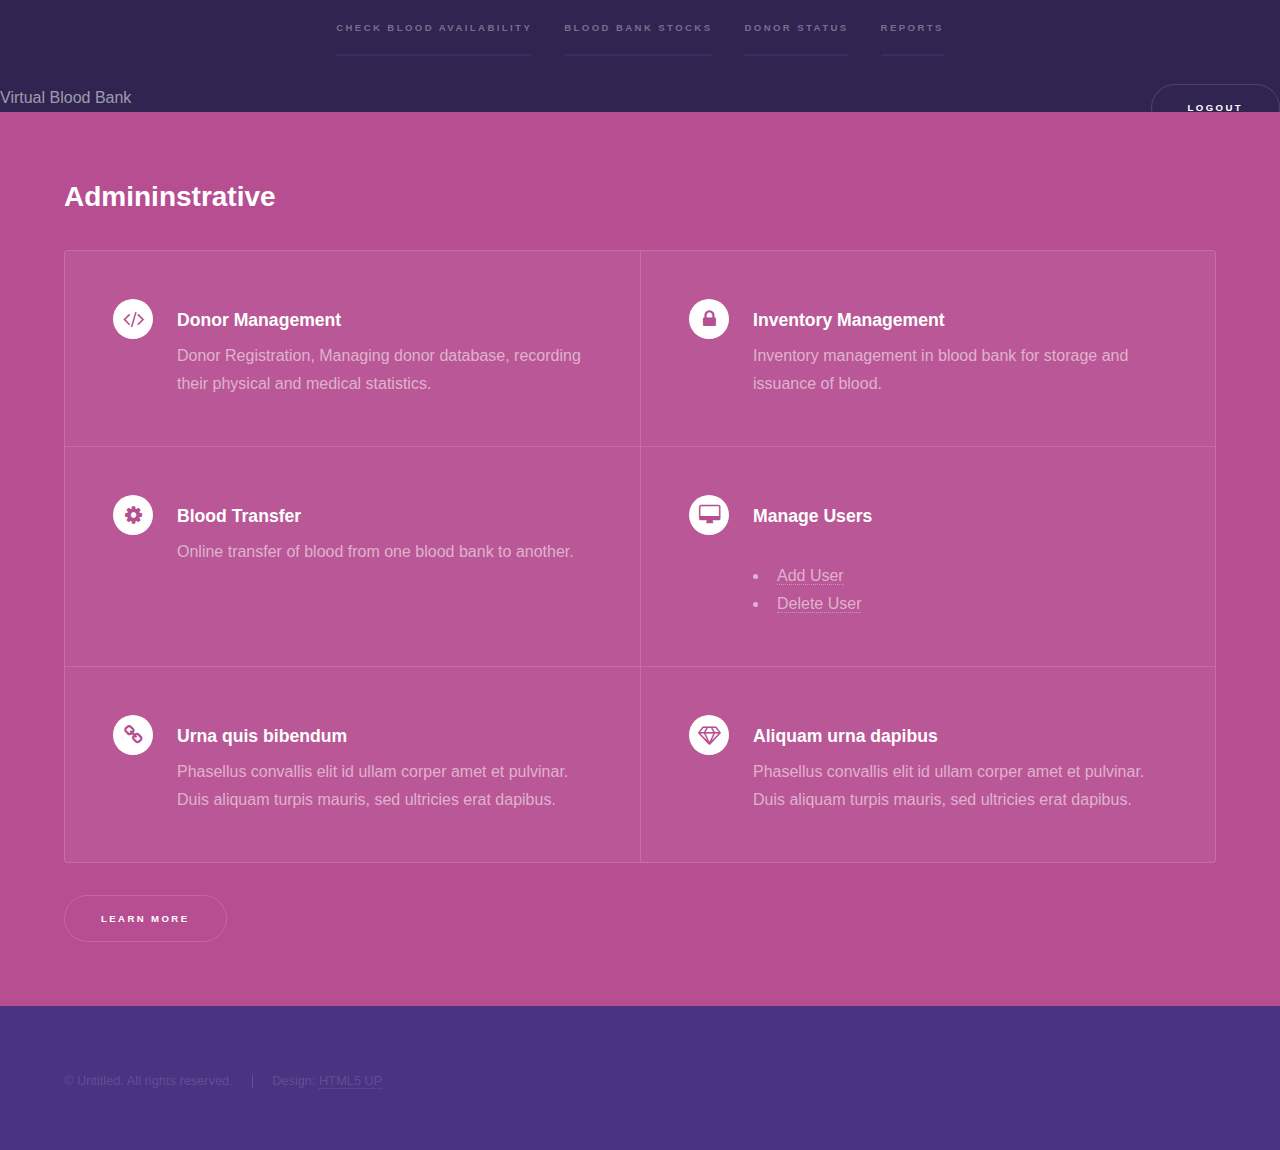
==== commit 4868c10a: "second commit" ====
--- a/adminindex.html
+++ b/adminindex.html
@@ -1,12 +1,13 @@
 <!DOCTYPE HTML>
 
 <html>
-	<head>
+	<head>...
 		<title>VirtualBloodBank</title>
 		<meta charset="utf-8" />
 		<meta name="viewport" content="width=device-width, initial-scale=1" />
 		<!--[if lte IE 8]><script src="assets/js/ie/html5shiv.js"></script><![endif]-->
 		<link rel="stylesheet" href="assets/css/main.css" />
+		<!--<link rel="stylesheet" type="text/css" href="css/default.css"/>-->
 		<!--[if lte IE 9]><link rel="stylesheet" href="assets/css/ie9.css" /><![endif]-->
 		<!--[if lte IE 8]><link rel="stylesheet" href="assets/css/ie8.css" /><![endif]-->
 	</head>
@@ -33,35 +34,40 @@
 					
 						<div class="inner">
 
-							<h1>Virtual Blood Bank</h1>
+							Virtual Blood Bank  <span style="float:right";margin-right="10px"><a href="logout.php" class="button scrolly">logout</a></span>
 						</div>
 					
 
 				<!-- Two -->
 					<section id="two" class="wrapper style3 fade-up">
 						<div class="inner">
-							<h2>Admin Functions</h2>
-							<p>Phasellus convallis elit id ullamcorper pulvinar. Duis aliquam turpis mauris, eu ultricies erat malesuada quis. Aliquam dapibus, lacus eget hendrerit bibendum, urna est aliquam sem, sit amet imperdiet est velit quis lorem.</p>
+							<a href="adminindex.html"><h2>Admininstrative</h2></a>
+							<p></p>
 							<div class="features">
 								<section>
 									<span class="icon major fa-code"></span>
-									<h3>Donor Management</h3>
-									<p>Donor Registration, Managing donor database, recording their physical and medical statistics.</p>
+									<a href="donormgt.php"><h3>Donor Management</h3>
+									<p>Donor Registration, Managing donor database, recording their physical and medical statistics.</p></a>
 								</section>
 								<section>
+								<a href="bloodbank.php">
 									<span class="icon major fa-lock"></span>
 									<h3>Inventory Management</h3>
 									<p> Inventory management in blood bank for storage and issuance of blood.</p>
+									</a>
 								</section>
 								<section>
 									<span class="icon major fa-cog"></span>
-									<h3>Blood Transfer</h3>
-									<p>Online transfer of blood from one blood bank to another.</p>
+									<a href="transfer.php"><h3>Blood Transfer</h3>
+									<p>Online transfer of blood from one blood bank to another.</p></a>
 								</section>
 								<section>
 									<span class="icon major fa-desktop"></span>
-									<h3>Veroeros quis lorem</h3>
-									<p>Phasellus convallis elit id ullam corper amet et pulvinar. Duis aliquam turpis mauris, sed ultricies erat dapibus.</p>
+									<h3>Manage Users</h3>
+									<p><ul>
+										<li><a href="adduser.php">Add User</a></li>
+										<li><a href="#">Delete User</a></li>
+									</ul></a></p>
 								</section>
 								<section>
 									<span class="icon major fa-chain"></span>
--- a/css/default.css
+++ b/css/default.css
@@ -0,0 +1,233 @@
+*/*Set's border, padding and margin to 0 for all values*/
+{
+    padding: 0;
+    margin: 0;
+    border: 0;
+}
+body, html {
+    color: #373C40;
+    font-family: Verdana,Arial, Helvetica, sans-serif;
+    height: 100%;
+    background-color: #f0f0f0;
+    margin:10px;
+}
+body {
+    font-size: 70%;
+}
+p {
+    padding: 7px 0 7px 0;
+    font-weight: 500;
+    font-size: 8pt;
+}
+a {
+    color: #656565;
+    text-decoration:none;
+}
+a:hover{
+    color: #abda0f;
+    text-decoration: none;
+}
+h1 {
+    font-weight:200;
+    color: #888888;
+    font-size:16pt;
+    background: transparent url(../img/h1.png) no-repeat center left;
+    padding-left:33px;
+    margin:7px 5px 8px 8px;
+}
+h4 {
+    padding:1px;
+    color: #ACACAC;
+    font-size:9pt;
+    font-weight:100;
+    text-transform:uppercase;
+}
+form.register{
+    width:800px;
+    margin: 20px auto 0px auto;
+    height:530px;
+    background-color:#fff;
+    padding:5px;
+    -moz-border-radius:20px;
+    -webkit-border-radius:20px;
+}
+form p{
+    font-size: 8pt;
+    clear:both;
+    margin: 0;
+    color:gray;
+    padding:4px;
+}
+form.register fieldset.row1
+{
+    width:770px;
+    padding:5px;
+    float:left;
+    border-top:1px solid #F5F5F5;
+    margin-bottom:15px;
+}
+form.register fieldset.row1 label{
+    width:140px;
+    float: left;
+    text-align: right;
+    margin-right: 6px;
+    margin-top:2px;
+}
+form.register fieldset.row2
+{
+    border-top:1px solid #F1F1F1;
+    border-right:1px solid #F1F1F1;
+    height:220px;
+    padding:5px;
+    float:left;
+}
+form.register fieldset.row3
+{
+    border-top:1px solid #F1F1F1;
+    padding:5px;
+    float:left;
+    margin-bottom:15px;
+    width:400px;
+}
+form.register fieldset.row4
+{
+    border-top:1px solid #F1F1F1;
+    border-right:1px solid #F1F1F1;
+    padding:5px;
+    float:left;
+    clear:both;
+    width:500px;
+}
+form.register .infobox{
+    float:right;
+    margin-top:20px;
+    border: 1px solid #F1F1F1;
+    padding:5px;
+    width:380px;
+    height:98px;
+    font-size:9px;
+    background: #FDFEFA url(../img/bg_infobox.gif) repeat-x top left;
+}
+form.register legend
+{
+    color: #abda0f;
+    padding:2px;
+    margin-left: 14px;
+    font-weight:bold;
+    font-size: 14px;
+    font-weight:100;
+}
+form.register label{
+    color:#444;
+    width:98px;
+    float: left;
+    text-align: right;
+    margin-right: 6px;
+    margin-top:2px;
+}
+form.register label.optional{
+    float: left;
+    text-align: right;
+    margin-right: 6px;
+    margin-top:2px;
+    color: #A3A3A3;
+}
+form.register label.obinfo{
+    float:right;
+    padding:3px;
+    font-style:italic;
+}
+form.register input{
+    width: 140px;
+    color: #505050;
+    float: left;
+    margin-right: 5px;
+}
+form.register input.long{
+    width: 247px;
+    color: #505050;
+}
+form.register input.short{
+    width: 40px;
+    color: #505050;
+}
+form.register input[type=radio]
+{
+    float:left;
+    width:15px;
+}
+form.register label.gender{
+    margin-top:-1px;
+    margin-bottom:2px;
+    width:34px;
+    float:left;
+    text-align:left;
+    line-height:19px;
+}
+form.register input[type=text]
+{
+    border: 1px solid #E1E1E1;
+    height: 18px;
+}
+form.register input[type=password]
+{
+    border: 1px solid #E1E1E1;
+    height: 18px;
+}
+.button
+{
+    background: #abda0f url(../img/overlay.png) repeat-x;
+    padding: 8px 10px 8px;
+    color: #fff;
+    text-decoration: none;
+    -moz-border-radius: 5px;
+    -webkit-border-radius: 5px;
+    -moz-box-shadow: 0 1px 3px rgba(0,0,0,0.5);
+    -webkit-box-shadow: 0 1px 3px rgba(0,0,0,0.5);
+    text-shadow: 0 -1px 1px rgba(0,0,0,0.25);
+    cursor: pointer;
+    float:left;
+    font-size:18px;
+    margin:10px;
+}
+form.register input[type=text].year
+{
+    border: 1px solid #E1E1E1;
+    height: 18px;
+    width:30px;
+}
+form.register input[type=checkbox] {
+    width:14px;
+    margin-top:4px;
+}
+form.register select
+{
+    border: 1px solid #E1E1E1;
+    width: 130px;
+    float:left;
+    margin-bottom:3px;
+    color: #505050;
+    margin-right:5px;
+}
+form.register select.date
+{
+    width: 40px;
+}
+input:focus, select:focus{
+    background-color: #efffe0;
+}
+p.info{
+    font-size:7pt;
+    color: gray;
+}
+p.agreement{
+    margin-left:15px;
+}
+p.agreement label{
+    width:390px;
+    text-align:left;
+    margin-top:3px;
+}
+
+
+
